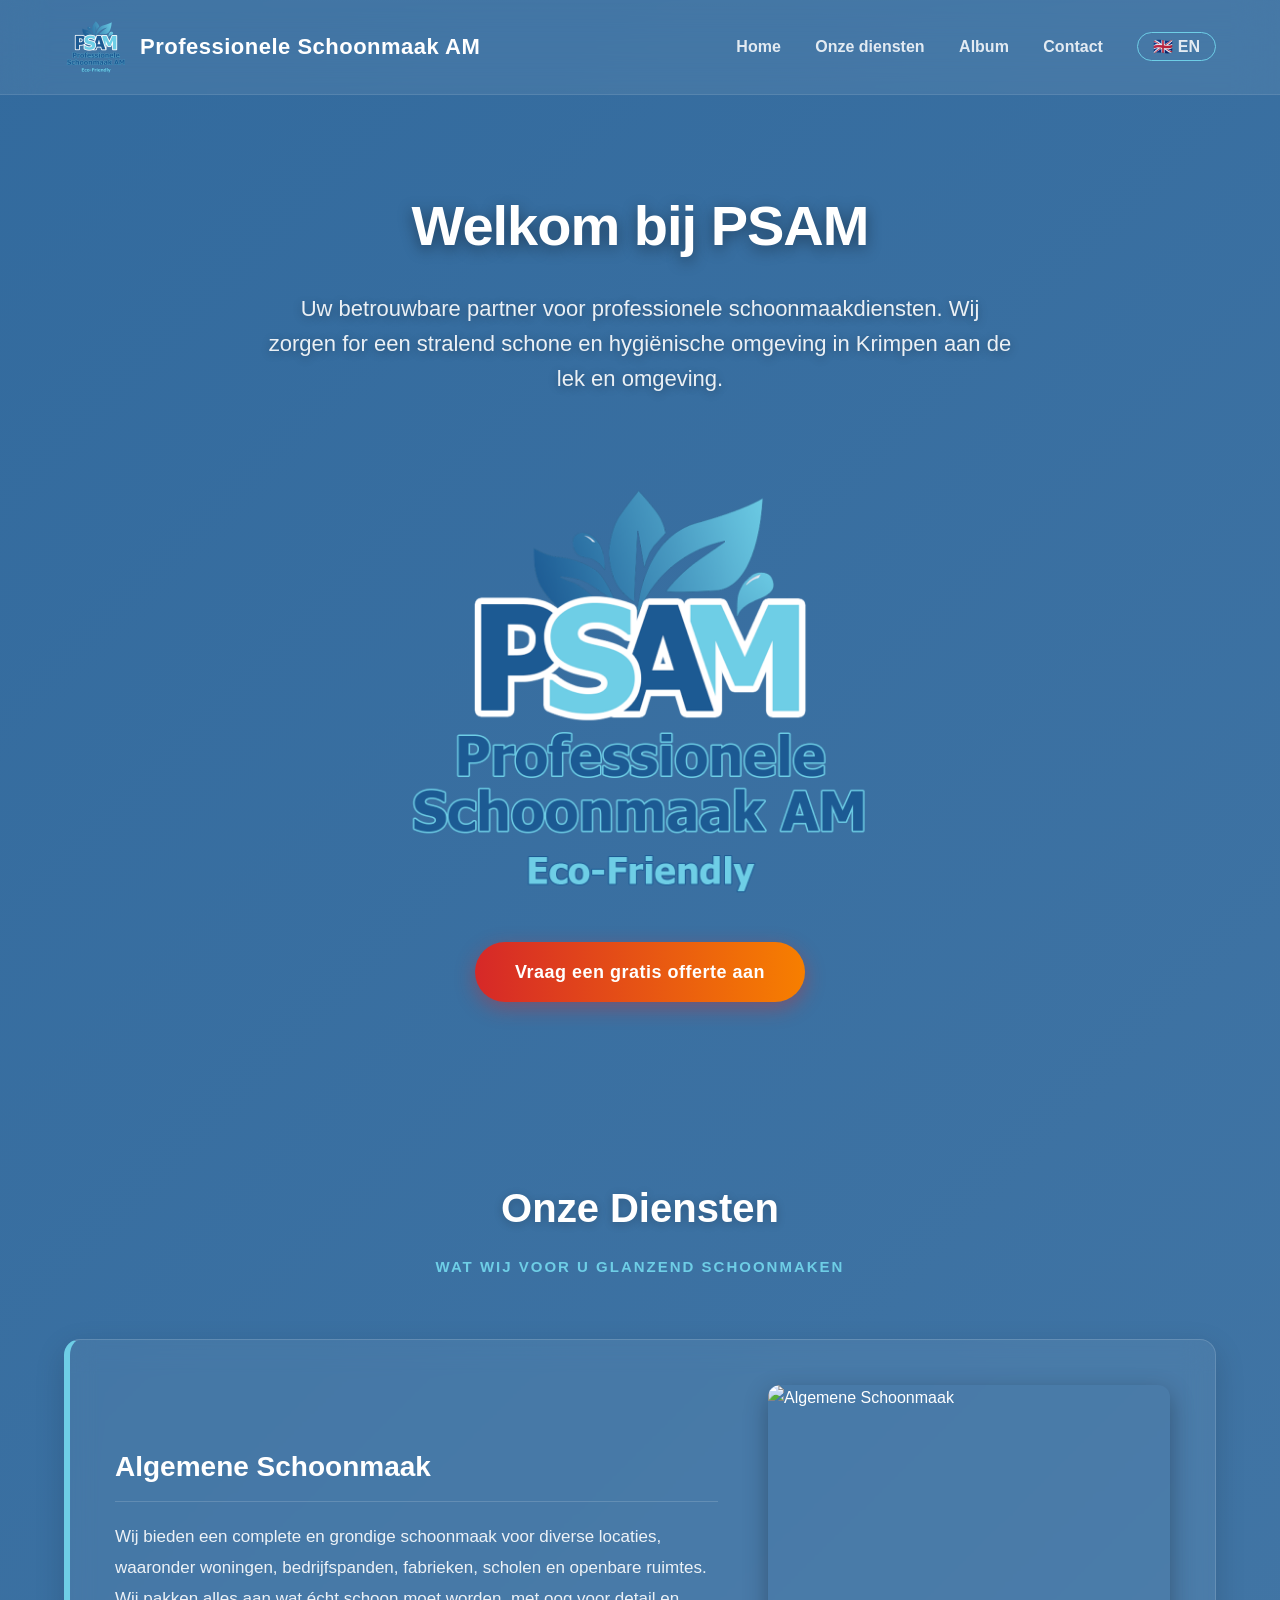
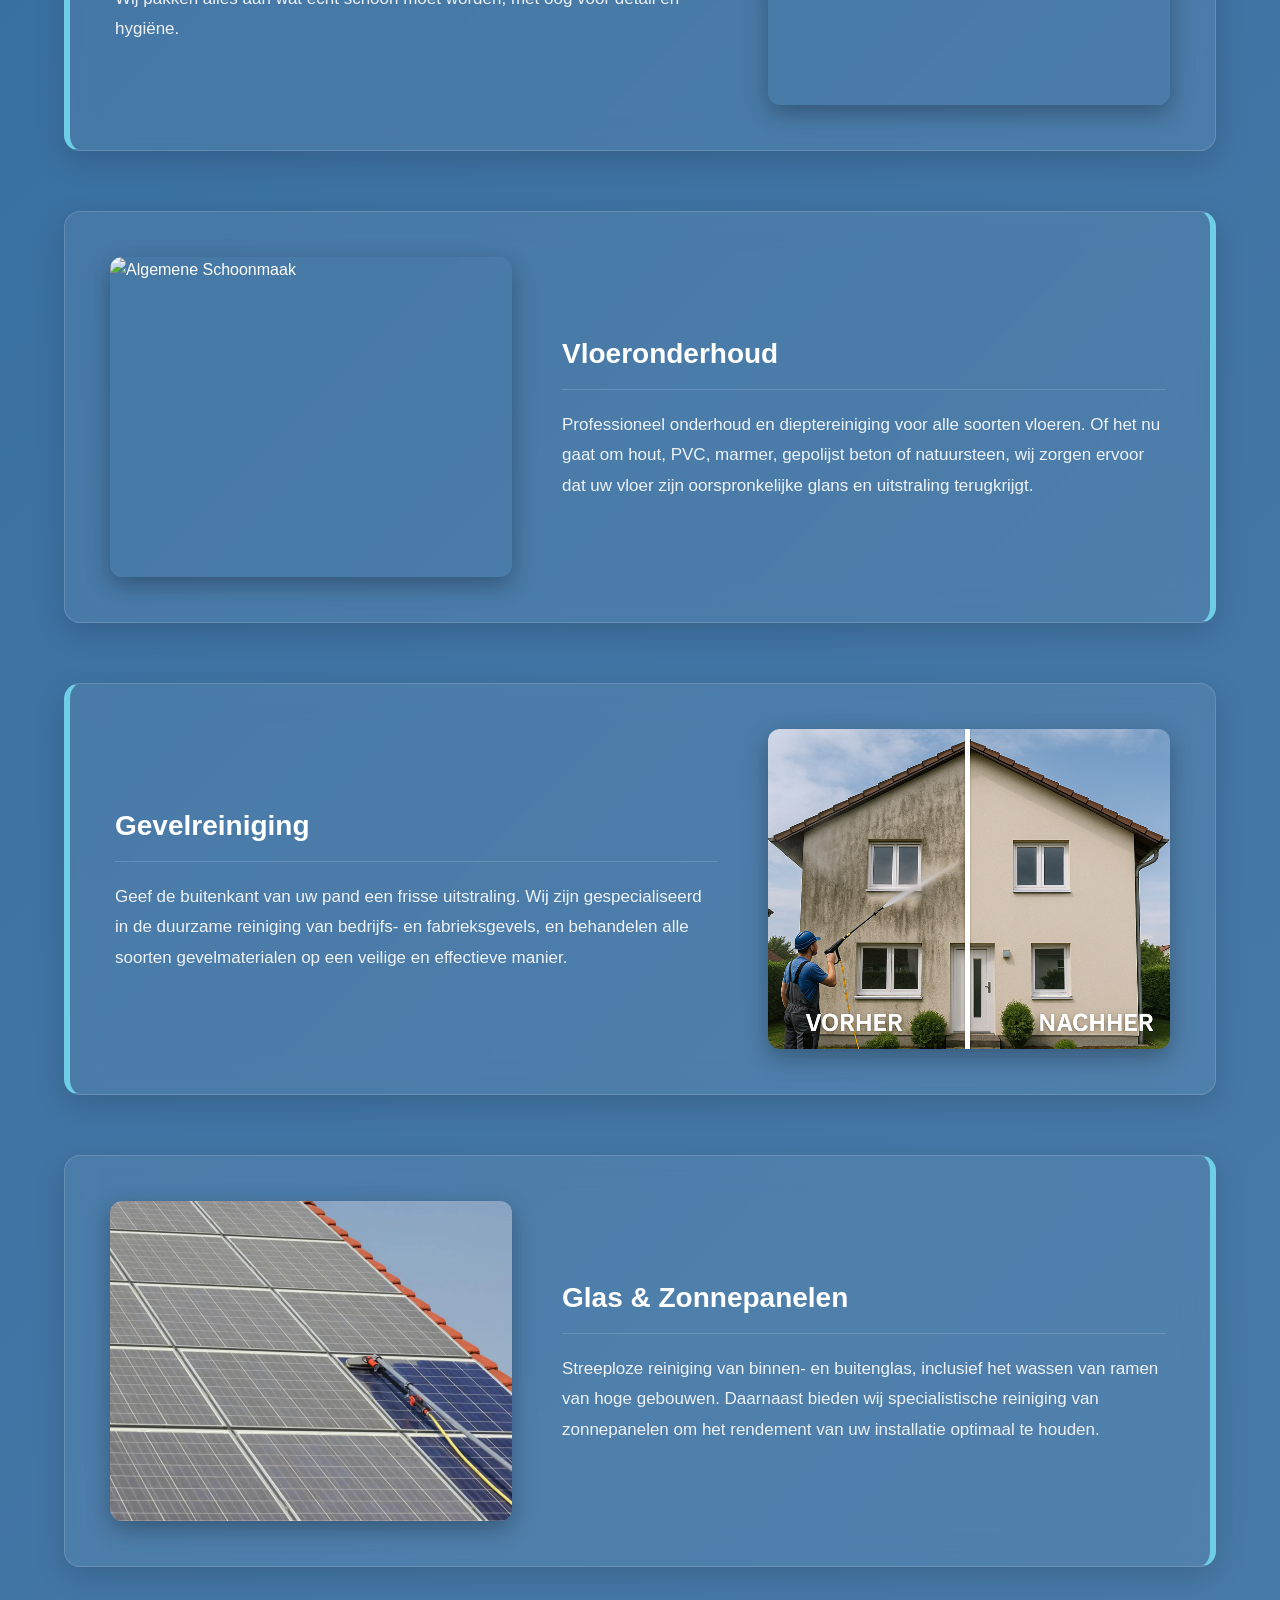
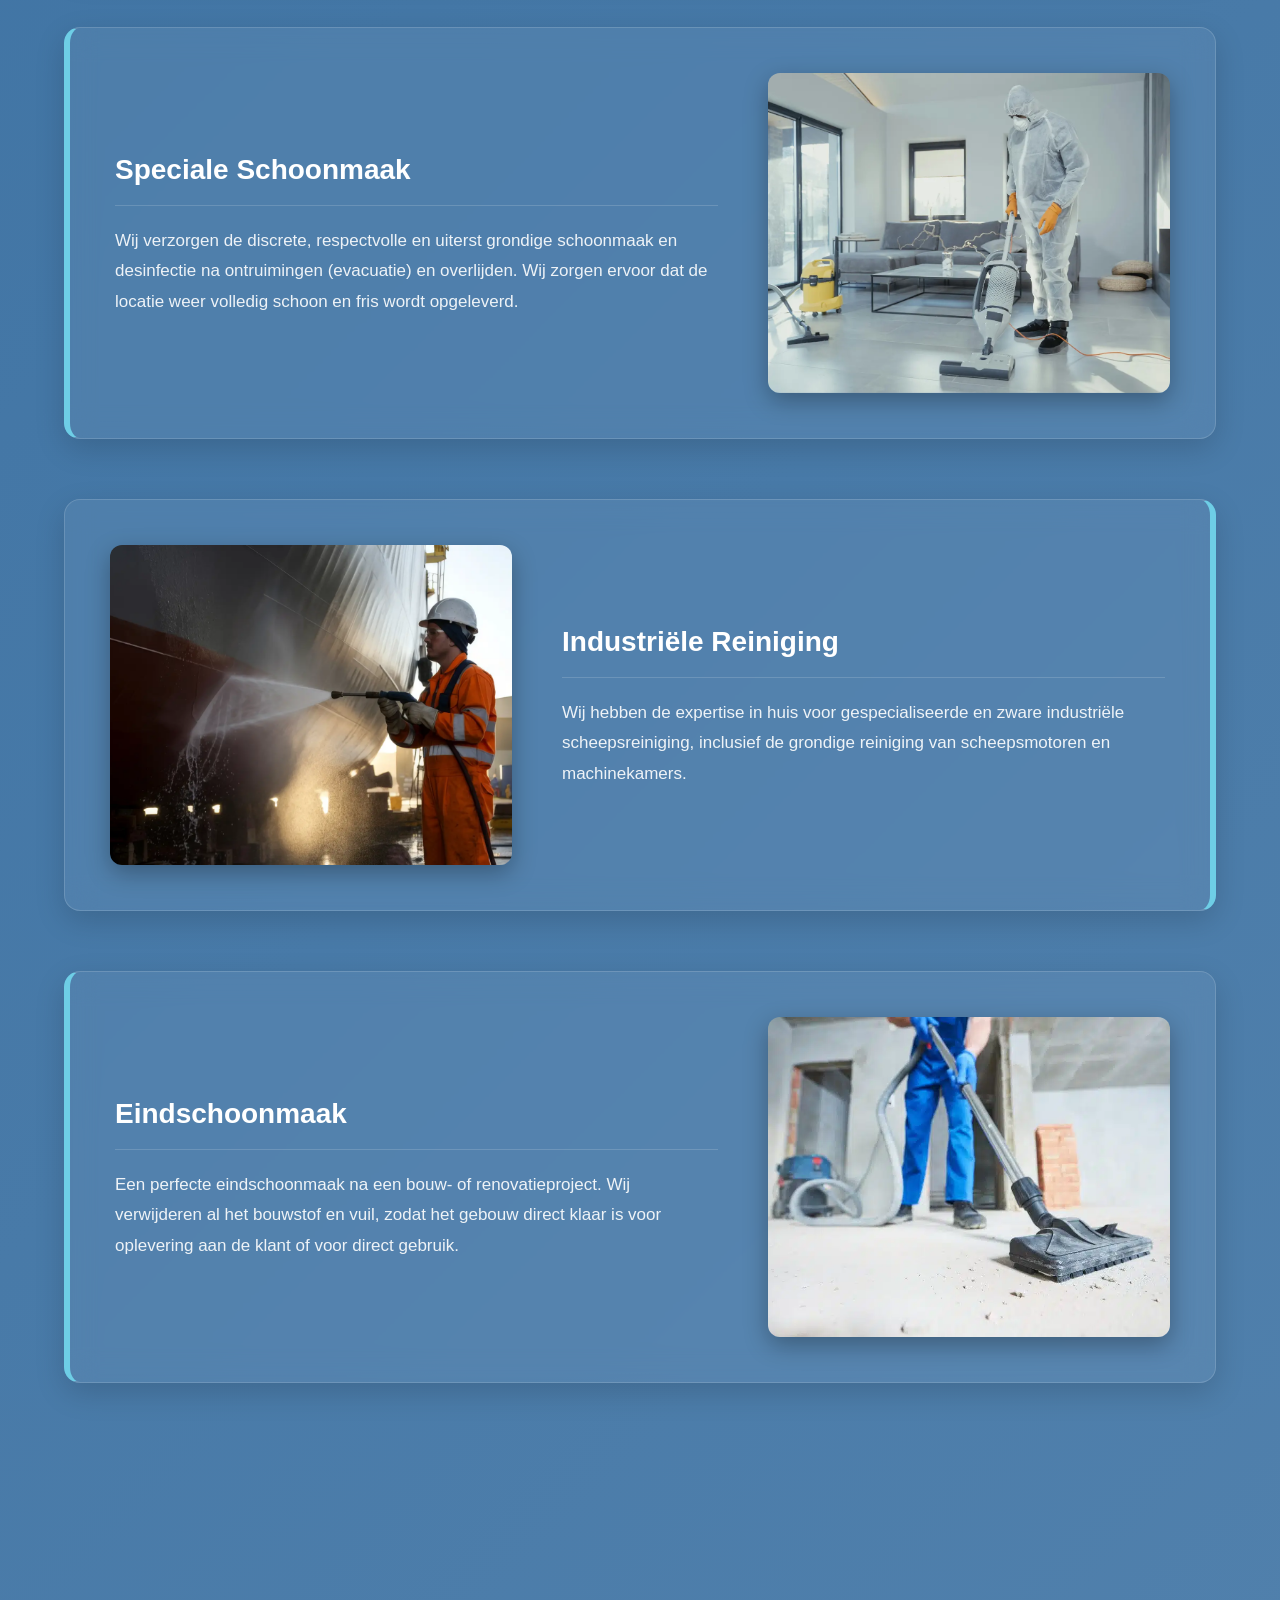
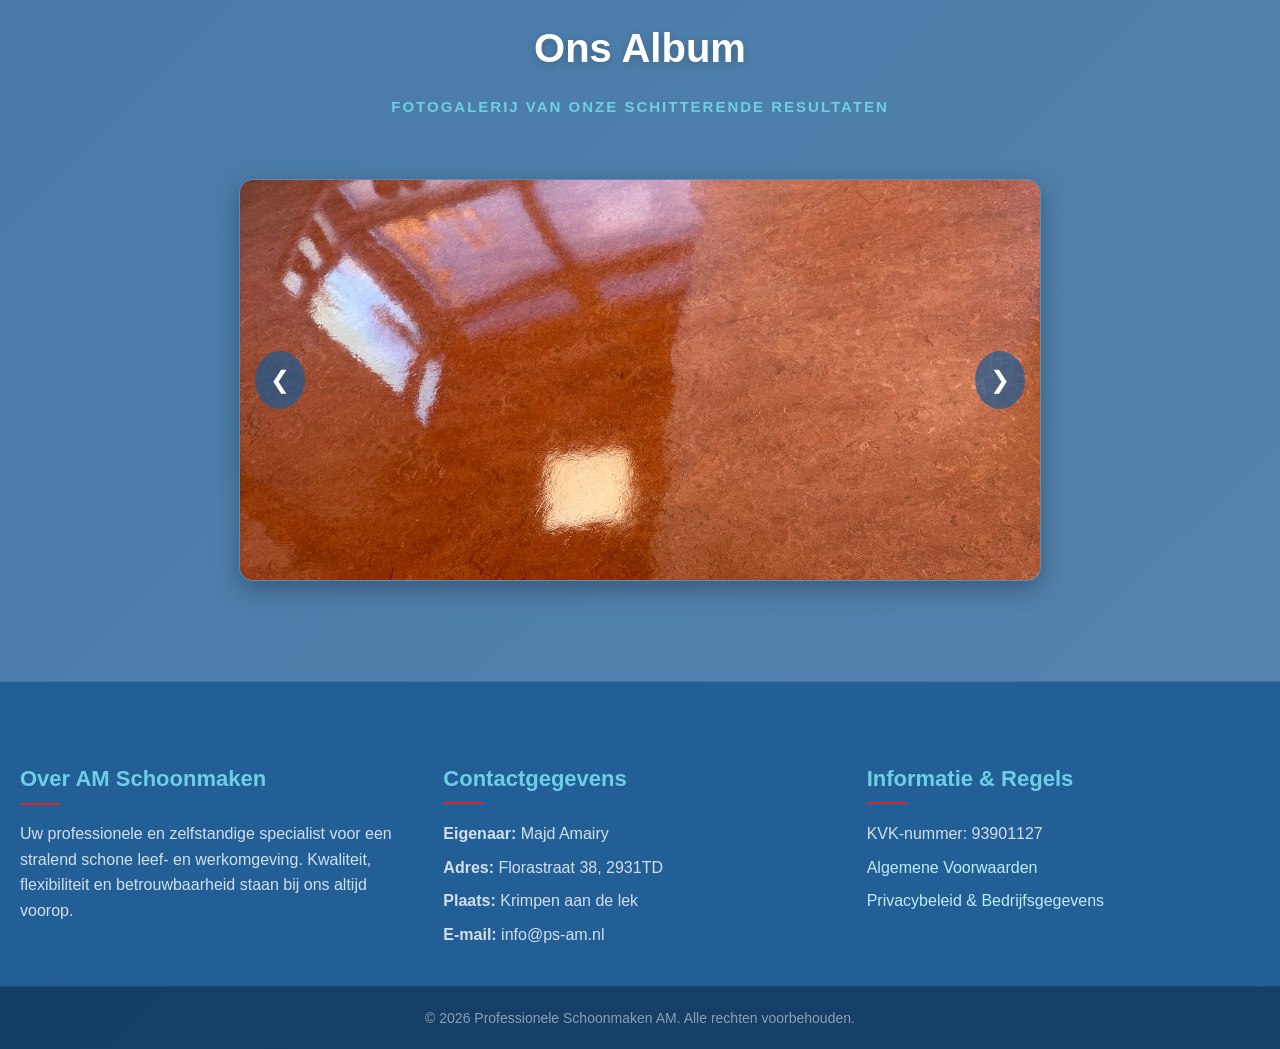
==== index.html @ 0c633bcb "Rename PSAM_index.html to index.html" ====
<!DOCTYPE html>
<html lang="nl">
<head>
    <meta charset="UTF-8">
    <meta name="viewport" content="width=device-width, initial-scale=1.0">
    <title>Professionele Schoonmak AM</title>
    
    <link rel="stylesheet" href="style.css">
</head>
<body>

    <header>
        <div class="logo">
            <img src="assets/logo/LOGO_PSAM.png" alt="PSAM Logo">
            <span>Professionele Schoonmaak AM</span>
        </div>
        <nav>
    <a href="#home">Home</a>
    <a href="#diensten">Onze diensten</a>
    <a href="#album">Album</a>
    <a href="#contact">Contact</a>
    <!-- Sprach-Button -->
    <a href="index_en.html" class="lang-btn" style="border: 1px solid var(--secondary-cyan); border-radius: 20px; padding: 5px 15px;">🇬🇧 EN</a>
</nav>
    </header>

    <section class="hero" id="home">
        <h1>Welkom bij PSAM</h1>
        <p>Uw betrouwbare partner voor professionele schoonmaakdiensten. Wij zorgen for een stralend schone en hygiënische omgeving in Krimpen aan de lek en omgeving.</p>
        <img src="assets/logo/LOGO_PSAM.png" alt="PSAM Logo Groß" class="hero-logo">
        <a href="#contact" class="cta-btn">Vraag een gratis offerte aan</a>
    </section>

    <section class="services-bg" id="diensten">
        <h2 class="section-title">Onze Diensten</h2>
        <div class="section-subtitle">Wat wij voor u glanzend schoonmaken</div>
        
        <div class="services-layout">
            
            <div class="service-block">
                <div class="service-content">
                    <h3>Algemene Schoonmaak</h3>
                    <p>Wij bieden een complete en grondige schoonmaak voor diverse locaties, waaronder woningen, bedrijfspanden, fabrieken, scholen en openbare ruimtes. Wij pakken alles aan wat écht schoon moet worden, met oog voor detail en hygiëne.</p>
                </div>
                <div class="service-image-wrapper">
                    <img src="assets/dienst1.png" alt="Algemene Schoonmaak">
                </div>
            </div>

            <div class="service-block">
                <div class="service-content">
                    <h3>Vloeronderhoud</h3>
                    <p>Professioneel onderhoud en dieptereiniging voor alle soorten vloeren. Of het nu gaat om hout, PVC, marmer, gepolijst beton of natuursteen, wij zorgen ervoor dat uw vloer zijn oorspronkelijke glans en uitstraling terugkrijgt.</p>
                </div>
                <div class="service-image-wrapper">
                    <img src="assets/dienst2.png" alt="Algemene Schoonmaak">
                </div>
            </div>

            <div class="service-block">
                <div class="service-content">
                    <h3>Gevelreiniging</h3>
                    <p>Geef de buitenkant van uw pand een frisse uitstraling. Wij zijn gespecialiseerd in de duurzame reiniging van bedrijfs- en fabrieksgevels, en behandelen alle soorten gevelmaterialen op een veilige en effectieve manier.</p>
                </div>
                <div class="service-image-wrapper">
                    <img src="assets/dienst3.png" alt="Algemene Schoonmaak">
                </div>
            </div>

            <div class="service-block">
                <div class="service-content">
                    <h3>Glas & Zonnepanelen</h3>
                    <p>Streeploze reiniging van binnen- en buitenglas, inclusief het wassen van ramen van hoge gebouwen. Daarnaast bieden wij specialistische reiniging van zonnepanelen om het rendement van uw installatie optimaal te houden.</p>
                </div>
                <div class="service-image-wrapper">
                    <img src="assets/dienst4.png" alt="Algemene Schoonmaak">
                </div>
            </div>

            <div class="service-block">
                <div class="service-content">
                    <h3>Speciale Schoonmaak</h3>
                    <p>Wij verzorgen de discrete, respectvolle en uiterst grondige schoonmaak en desinfectie na ontruimingen (evacuatie) en overlijden. Wij zorgen ervoor dat de locatie weer volledig schoon en fris wordt opgeleverd.</p>
                </div>
                <div class="service-image-wrapper">
                    <img src="assets/dienst5.png" alt="Algemene Schoonmaak">
                </div>
            </div>

            <div class="service-block">
                <div class="service-content">
                    <h3>Industriële Reiniging</h3>
                    <p>Wij hebben de expertise in huis voor gespecialiseerde en zware industriële scheepsreiniging, inclusief de grondige reiniging van scheepsmotoren en machinekamers.</p>
                </div>
                <div class="service-image-wrapper">
                    <img src="assets/dienst6.png" alt="Algemene Schoonmaak">
                </div>
            </div>

            <div class="service-block">
                <div class="service-content">
                    <h3>Eindschoonmaak</h3>
                    <p>Een perfecte eindschoonmaak na een bouw- of renovatieproject. Wij verwijderen al het bouwstof en vuil, zodat het gebouw direct klaar is voor oplevering aan de klant of voor direct gebruik.</p>
                </div>
                <div class="service-image-wrapper">
                    <img src="assets/dienst7.png" alt="Algemene Schoonmaak">
                </div>
            </div>

        </div>
    </section>

    <section id="album">
        <h2 class="section-title">Ons Album</h2>
        <div class="section-subtitle">Fotogalerij van onze schitterende resultaten</div>
        
<div class="slider-container">
    <div class="slider-track" id="sliderTrack">
        <!-- Bilder mit der Klasse 'lightbox-trigger' für das Vergrößern -->
        <div class="slide"><img src="assets/album (1).jpeg" class="lightbox-trigger"></div>
        <div class="slide"><img src="assets/album (2).jpeg" class="lightbox-trigger"></div>
        <div class="slide"><img src="assets/album (3).jpeg" class="lightbox-trigger"></div>
        <div class="slide"><img src="assets/album (4).jpeg" class="lightbox-trigger"></div>
        <div class="slide"><img src="assets/album (5).jpeg" class="lightbox-trigger"></div>
        <div class="slide"><img src="assets/album (6).jpeg" class="lightbox-trigger"></div>
        <div class="slide"><img src="assets/album (7).jpeg" class="lightbox-trigger"></div>
        <div class="slide"><img src="assets/album (8).jpeg" class="lightbox-trigger"></div>
        <div class="slide"><img src="assets/album (9).jpeg" class="lightbox-trigger"></div>
        <div class="slide"><img src="assets/album (10).jpeg" class="lightbox-trigger"></div>
    </div>
    
    <!-- Manuelle Wisch-Buttons -->
    <button class="slider-btn prev" onclick="moveSlide(-1)">&#10094;</button>
    <button class="slider-btn next" onclick="moveSlide(1)">&#10095;</button>
</div>

<!-- Lightbox Modal für den Zoom-Effekt -->
<div id="lightboxModal" class="lightbox">
    <span class="close-lightbox" onclick="closeLightbox()">&times;</span>
    <img class="lightbox-content" id="lightboxImg">
</div>
    </section>

    <footer id="contact">
        <div>
            <h4>Over AM Schoonmaken</h4>
            <p>Uw professionele en zelfstandige specialist voor een stralend schone leef- en werkomgeving. Kwaliteit, flexibiliteit en betrouwbaarheid staan bij ons altijd voorop.</p>
        </div>
        <div>
            <h4>Contactgegevens</h4>
            <p><strong>Eigenaar:</strong> Majd Amairy</p>
            <p><strong>Adres:</strong> Florastraat 38, 2931TD</p>
            <p><strong>Plaats:</strong> Krimpen aan de lek</p>
            <p><strong>E-mail:</strong> info@ps-am.nl <span style="font-size: 11px; color:#aaa;"></span></p>
        </div>
        <div>
            <h4>Informatie & Regels</h4>
            <p>KVK-nummer: 93901127</p>
            <p><a href="voorwaarden.html">Algemene Voorwaarden</a></p>
    <p><a href="privacy_impressum.html">Privacybeleid & Bedrijfsgegevens</a></p>
        </div>
    </footer>
    
    <div class="footer-bottom">
        &copy; 2026 Professionele Schoonmaken AM. Alle rechten voorbehouden.
    </div>

<script>
    // Slideshow Logik
    let currentSlide = 0;
    const track = document.getElementById('sliderTrack');
    const slides = document.querySelectorAll('.slide');
    const totalSlides = slides.length;

    function updateSlider() {
        track.style.transform = `translateX(-${currentSlide * 100}%)`;
    }

    function moveSlide(direction) {
        currentSlide = (currentSlide + direction + totalSlides) % totalSlides;
        updateSlider();
    }

    // Automatisches Scrollen alle 3 Sekunden
    let slideInterval = setInterval(() => moveSlide(1), 3000);

    // Pause bei Hover (optional, aber nutzerfreundlich)
    document.querySelector('.slider-container').addEventListener('mouseenter', () => clearInterval(slideInterval));
    document.querySelector('.slider-container').addEventListener('mouseleave', () => {
        slideInterval = setInterval(() => moveSlide(1), 3000);
    });

    // Lightbox Logik
    const lightbox = document.getElementById('lightboxModal');
    const lightboxImg = document.getElementById('lightboxImg');
    const triggers = document.querySelectorAll('.lightbox-trigger');

    triggers.forEach(img => {
        img.addEventListener('click', function() {
            lightbox.style.display = "flex";
            lightboxImg.src = this.src;
        });
    });

    function closeLightbox() {
        lightbox.style.display = "none";
    }
</script>
</body>
</html>
---- style.css ----
/* ==========================================================================
   FARBPALETTE & GLOBALE VARIABLEN
   ========================================================================== */
:root {
    --primary-blue: #1c5a93;   /* Das markante Dunkelblau aus dem Logo */
    --secondary-cyan: #6ecee6; /* Das frische Cyan/Hellblau aus dem Logo */
    --light-cyan: #bcecf7;     /* Sehr sanftes Cyan für dezente Akzente */
    --accent-red: #D62828;     /* Kontrastfarbe für wichtige Buttons/Ränder */
    --text-color: #ffffff;
}

html {
    scroll-behavior: smooth;
}

body {
    font-family: 'Segoe UI', Roboto, Helvetica, Arial, sans-serif;
    margin: 0;
    padding: 0;
    color: var(--text-color);
    line-height: 1.6;
    /* Der globale Hintergrund ist nun perfekt auf die Logofarben abgestimmt */
    background: linear-gradient(135deg, rgba(28, 90, 147, 0.9) 0%, rgba(28, 90, 147, 0.75) 100%), 
                url('dinesten (2).jpeg') center/cover no-repeat fixed;
}

/* ==========================================================================
   CUSTOM SCROLLBAR
   ========================================================================== */
::-webkit-scrollbar {
    width: 10px;
}
::-webkit-scrollbar-track {
    background: rgba(255, 255, 255, 0.05);
}
::-webkit-scrollbar-thumb {
    background: var(--secondary-cyan);
    border-radius: 5px;
}
::-webkit-scrollbar-thumb:hover {
    background: var(--light-cyan);
}

/* ==========================================================================
   HEADER & NAVIGATION (Glassmorphism Effect)
   ========================================================================== */
header {
    display: flex;
    justify-content: space-between;
    align-items: center;
    padding: 15px 5%;
    background-color: rgba(255, 255, 255, 0.07);
    backdrop-filter: blur(20px);
    -webkit-backdrop-filter: blur(20px);
    border-bottom: 1px solid rgba(255, 255, 255, 0.1);
    position: sticky;
    top: 0;
    z-index: 1000;
    transition: all 0.3s ease;
}

.logo {
    font-size: 22px;
    font-weight: 800;
    color: #ffffff;
    display: flex;
    align-items: center;
    gap: 12px;
    letter-spacing: 0.5px;
}

.logo img {
    height: 64px;
    object-fit: contain;
    transition: transform 0.3s ease;
}

.logo:hover img {
    transform: rotate(-5px) scale(1.05);
}

.hero-logo {
    display: block;
    margin: auto; /* Zentriert das Bild und gibt 30px Abstand nach oben und unten */
    max-width: 500px; /* Hier kannst du die Größe anpassen, je nachdem wie es am besten aussieht */
    height: auto;
}

nav a {
    text-decoration: none;
    color: rgba(255, 255, 255, 0.85);
    font-weight: 600;
    margin-left: 30px;
    position: relative;
    padding: 5px 0;
    transition: color 0.3s, transform 0.3s;
}

/* Unterstrich-Animation beim Drüberschweben */
nav a::after {
    content: '';
    position: absolute;
    width: 0;
    height: 2px;
    bottom: 0;
    left: 0;
    background-color: var(--secondary-cyan);
    transition: width 0.3s ease;
}

nav a:hover {
    color: var(--secondary-cyan);
}

nav a:hover::after {
    width: 100%;
}

/* ==========================================================================
   HERO / BANNER BEREICH
   ========================================================================== */
.hero {
    position: relative;
    text-align: center;
    padding: 40px 20px;
}

.hero h1 {
    font-size: 56px;
    margin-bottom: 20px;
    font-weight: 800;
    letter-spacing: -1px;
    text-shadow: 0 4px 15px rgba(0,0,0,0.4);
}

.hero p {
    font-size: 22px;
    max-width: 750px;
    margin: 0 auto 45px auto;
    font-weight: 300;
    color: rgba(255, 255, 255, 0.9);
    text-shadow: 0 2px 10px rgba(0,0,0,0.3);
}

/* Pulsierender CTA Button */
.cta-btn {
    background: linear-gradient(90deg, var(--accent-red) 0%, #F77F00 100%);
    color: white;
    padding: 16px 40px;
    text-decoration: none;
    font-size: 18px;
    font-weight: 700;
    border-radius: 50px;
    box-shadow: 0 6px 20px rgba(214, 40, 40, 0.4);
    transition: all 0.3s ease;
    display: inline-block;
    letter-spacing: 0.5px;
}

.cta-btn:hover {
    transform: translateY(-3px);
    box-shadow: 0 8px 25px rgba(214, 40, 40, 0.6);
}

/* ==========================================================================
   ALLGEMEINE SEKTIONEN & ÜBERSCHRIFTEN
   ========================================================================== */
section {
    padding: 100px 5%;
}

.section-title {
    text-align: center;
    color: #ffffff;
    font-size: 40px;
    font-weight: 800;
    margin-bottom: 15px;
    text-shadow: 0 2px 10px rgba(0,0,0,0.2);
}

.section-subtitle {
    text-align: center;
    color: var(--secondary-cyan);
    font-size: 15px;
    margin-bottom: 60px;
    text-transform: uppercase;
    letter-spacing: 2px;
    font-weight: 600;
}

/* ==========================================================================
   NEUES DIENSTLEISTUNGS-LAYOUT (Große, abwechselnde Blöcke)
   ========================================================================== */
.services-bg {
    background: transparent;
}

.services-layout {
    display: flex;
    flex-direction: column;
    gap: 60px;
    max-width: 1200px;
    margin: 0 auto;
}

.service-block {
    display: flex;
    align-items: center;
    gap: 50px;
    background: rgba(255, 255, 255, 0.06);
    backdrop-filter: blur(15px);
    -webkit-backdrop-filter: blur(15px);
    border: 1px solid rgba(255, 255, 255, 0.15);
    border-left: 6px solid var(--secondary-cyan);
    border-radius: 16px;
    padding: 45px;
    box-shadow: 0 10px 30px rgba(0, 0, 0, 0.15);
    transition: transform 0.3s ease, box-shadow 0.3s ease;
}

/* Jedes zweite Element wird automatisch horizontal umgedreht (Bild links, Text rechts) */
.service-block:nth-child(even) {
    flex-direction: row-reverse;
    border-left: 1px solid rgba(255, 255, 255, 0.15);
    border-right: 6px solid var(--secondary-cyan);
}

.service-block:hover {
    transform: translateY(-5px);
    box-shadow: 0 15px 35px rgba(110, 206, 230, 0.25);
}

.service-content {
    flex: 1.2;
}

.service-content h3 {
    font-size: 28px;
    margin-top: 0;
    margin-bottom: 20px;
    font-weight: 700;
    color: #ffffff;
    border-bottom: 1px solid rgba(255, 255, 255, 0.15);
    padding-bottom: 12px;
}

.service-content p {
    font-size: 17px;
    color: rgba(255, 255, 255, 0.9);
    margin: 0;
    font-weight: 300;
    line-height: 1.8;
}

.service-image-wrapper {
    flex: 0.8;
    border-radius: 12px;
    overflow: hidden;
    box-shadow: 0 8px 25px rgba(0,0,0,0.3);
    height: 320px; /* Einheitliche Höhe für alle Bilder */
}

.service-image-wrapper img {
    width: 100%;
    height: 100%;
    object-fit: cover;
    display: block;
    transition: transform 0.5s ease;
}

.service-block:hover .service-image-wrapper img {
    transform: scale(1.05);
}

/* ==========================================================================
   ALBUM / PORTFOLIO GRID
   ========================================================================== */
.album-grid {
    display: grid;
    grid-template-columns: repeat(auto-fit, minmax(350px, 1fr));
    gap: 25px;
    max-width: 1250px;
    margin: 0 auto;
}

.album-item {
    position: relative;
    border-radius: 14px;
    overflow: hidden;
    box-shadow: 0 8px 25px rgba(0,0,0,0.2);
    height: 280px;
    background-color: rgba(255, 255, 255, 0.05);
    border: 1px solid rgba(255, 255, 255, 0.1);
}

.album-item img {
    width: 100%;
    height: 100%;
    object-fit: cover;
    transition: transform 0.6s cubic-bezier(0.165, 0.84, 0.44, 1);
    display: block;
}

.album-overlay {
    position: absolute;
    bottom: 0;
    left: 0;
    right: 0;
    background: linear-gradient(to top, rgba(28, 90, 147, 0.95) 0%, rgba(28, 90, 147, 0.4) 75%, rgba(28, 90, 147, 0) 100%);
    padding: 30px 20px 20px 20px;
    color: white;
    transform: translateY(20px);
    opacity: 0;
    transition: all 0.4s ease;
}

.album-overlay h4 {
    margin: 0;
    font-size: 18px;
    font-weight: 600;
}

.album-item:hover img {
    transform: scale(1.08);
}

.album-item:hover .album-overlay {
    transform: translateY(0);
    opacity: 1;
}

/* ==========================================================================
   FOOTER BEREICH (An die neuen Farben angeglichen)
   ========================================================================== */
footer {
    background-color: rgba(28, 90, 147, 0.85); 
    backdrop-filter: blur(15px);
    -webkit-backdrop-filter: blur(15px);
    color: white;
    padding: 80px 5% 40px 5%;
    display: grid;
    grid-template-columns: repeat(auto-fit, minmax(280px, 1fr));
    gap: 40px;
    border-top: 1px solid rgba(255, 255, 255, 0.15);
}

footer h4 {
    color: var(--secondary-cyan);
    font-size: 22px;
    margin-bottom: 25px;
    font-weight: 700;
    position: relative;
}

footer h4::after {
    content: '';
    position: absolute;
    left: 0;
    bottom: -8px;
    width: 40px;
    height: 2px;
    background-color: var(--accent-red);
}

footer p {
    margin: 8px 0;
    color: rgba(255, 255, 255, 0.8);
    font-weight: 300;
}

footer a {
    color: #bcecf7;
    text-decoration: none;
    transition: color 0.3s;
}

footer a:hover {
    color: white;
    text-decoration: underline;
}

.footer-bottom {
    background-color: rgba(18, 60, 100, 0.95);
    color: rgba(255, 255, 255, 0.5);
    text-align: center;
    padding: 20px;
    font-size: 14px;
    border-top: 1px solid rgba(255, 255, 255, 0.05);
    font-weight: 300;
}

/* ==========================================================================
   RESPONSIVENESS & SKALIERBARKEIT (Mobil- & Tabletansichten)
   ========================================================================== */
@media (max-width: 992px) {
    .hero h1 { font-size: 46px; }
    .hero p { font-size: 18px; }
    section { padding: 80px 5%; }
    
    /* Schaltet bei Mobilgeräten das seitliche Layout untereinander, um Stauchung zu verhindern */
    .service-block, .service-block:nth-child(even) {
        flex-direction: column;
        padding: 30px;
        border-left: 1px solid rgba(255, 255, 255, 0.15);
        border-right: 1px solid rgba(255, 255, 255, 0.15);
        border-top: 6px solid var(--secondary-cyan);
        border-bottom: 1px solid rgba(255, 255, 255, 0.15);
    }
    
    .service-image-wrapper {
        width: 100%;
        height: 250px;
    }
}

@media (max-width: 768px) {
    header {
        flex-direction: column;
        gap: 15px;
        padding: 15px 20px;
        text-align: center;
    }

    nav {
        display: flex;
        flex-wrap: wrap;
        justify-content: center;
        gap: 15px;
        width: 100%;
    }

    nav a {
        margin-left: 0;
        font-size: 15px;
        padding: 5px 10px;
        background: rgba(255, 255, 255, 0.05);
        border-radius: 6px;
        border: 1px solid rgba(255, 255, 255, 0.1);
    }

    .hero {
        padding: 100px 20px;
    }

    .hero h1 {
        font-size: 34px;
        letter-spacing: -0.5px;
    }

    .hero p {
        font-size: 16px;
        margin-bottom: 30px;
    }

    .cta-btn {
        padding: 14px 30px;
        font-size: 16px;
    }

    .section-title {
        font-size: 30px;
    }

    .section-subtitle {
        font-size: 13px;
        margin-bottom: 40px;
    }

    .album-grid {
        grid-template-columns: 1fr;
        gap: 20px;
    }

    .album-item {
        height: 240px;
    }
}

    /* ==========================================================================
   SLIDESHOW / CAROUSEL
   ========================================================================== */
.slider-container {
    position: relative;
    max-width: 800px;
    margin: 0 auto;
    overflow: hidden;
    border-radius: 14px;
    box-shadow: 0 8px 25px rgba(0,0,0,0.3);
    border: 1px solid rgba(255, 255, 255, 0.1);
}

.slider-track {
    display: flex;
    transition: transform 0.6s cubic-bezier(0.25, 1, 0.5, 1);
}

.slide {
    min-width: 100%;
    height: 400px;
}

.slide img {
    width: 100%;
    height: 100%;
    object-fit: cover;
    cursor: zoom-in; /* Zeigt an, dass das Bild klickbar ist */
}

.slider-btn {
    position: absolute;
    top: 50%;
    transform: translateY(-50%);
    background: rgba(28, 90, 147, 0.7);
    color: white;
    border: none;
    padding: 15px;
    cursor: pointer;
    font-size: 24px;
    border-radius: 50%;
    transition: background 0.3s ease;
    z-index: 10;
}

.slider-btn:hover {
    background: var(--secondary-cyan);
}

.slider-btn.prev { left: 15px; }
.slider-btn.next { right: 15px; }

/* ==========================================================================
   LIGHTBOX (Bilder groß anzeigen)
   ========================================================================== */
.lightbox {
    display: none; 
    position: fixed;
    z-index: 9999;
    left: 0;
    top: 0;
    width: 100%;
    height: 100%;
    background-color: rgba(0, 0, 0, 0.9);
    justify-content: center;
    align-items: center;
    backdrop-filter: blur(10px);
}

.lightbox-content {
    max-width: 90%;
    max-height: 90vh;
    border-radius: 8px;
    box-shadow: 0 0 30px rgba(0,0,0,0.8);
    animation: zoomIn 0.3s ease;
}

.close-lightbox {
    position: absolute;
    top: 20px;
    right: 35px;
    color: white;
    font-size: 40px;
    font-weight: bold;
    cursor: pointer;
    transition: color 0.3s;
}

.close-lightbox:hover {
    color: var(--secondary-cyan);
}

@keyframes zoomIn {
    from { transform: scale(0.8); opacity: 0; }
    to { transform: scale(1); opacity: 1; }
}

    footer {
        padding: 50px 20px 30px 20px;
        gap: 30px;
    }
}
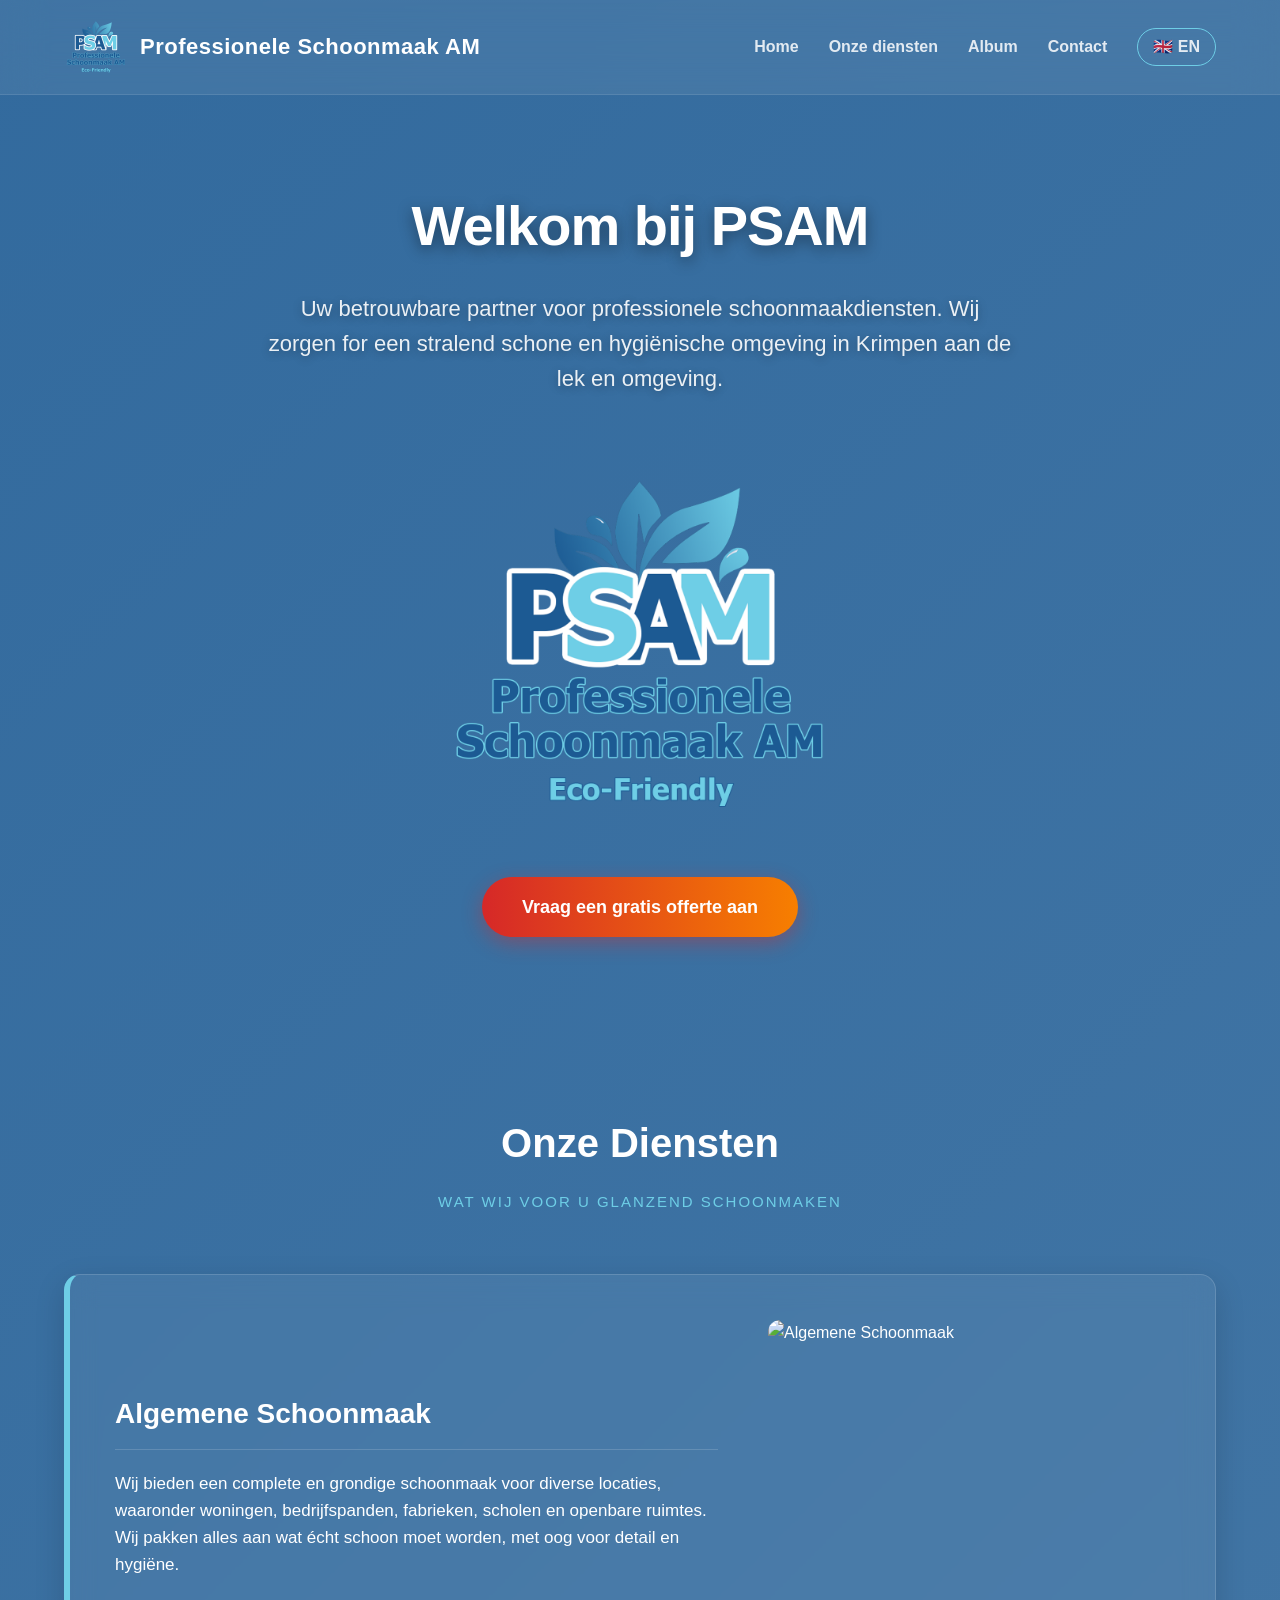
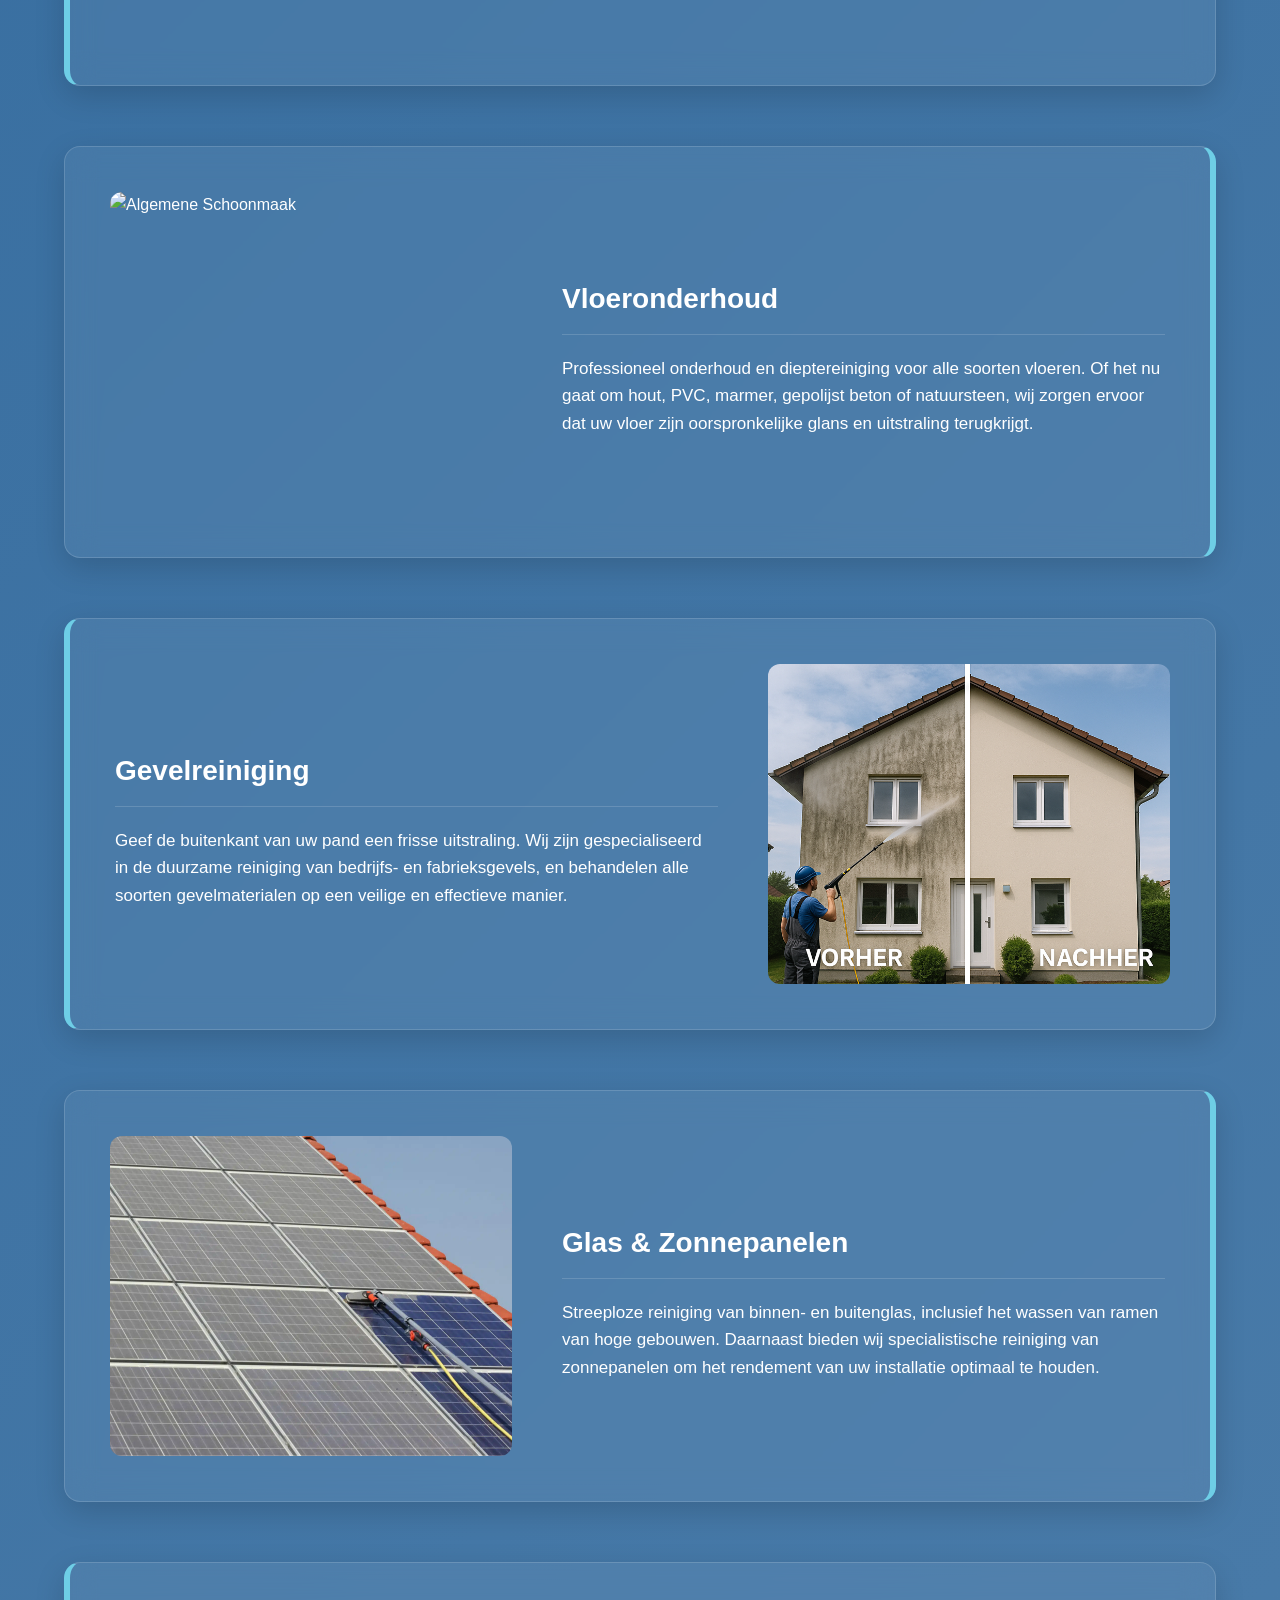
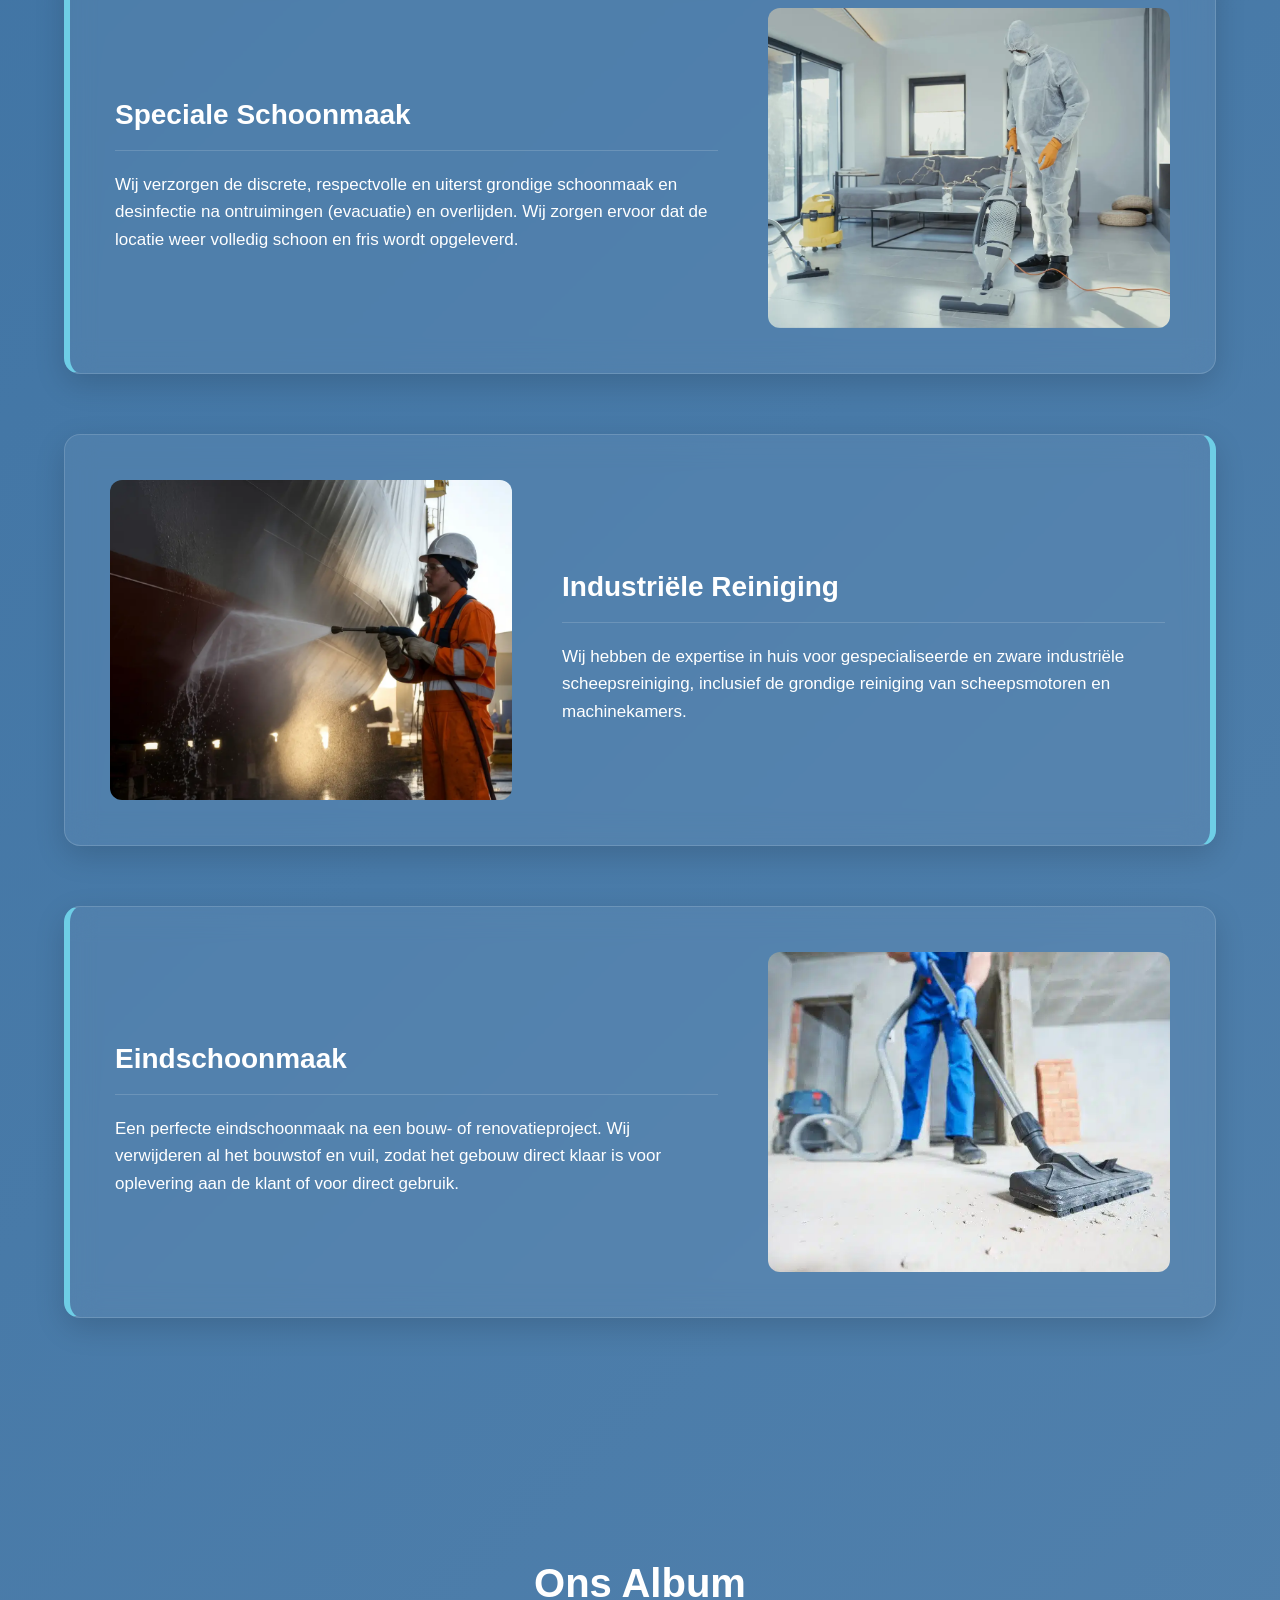
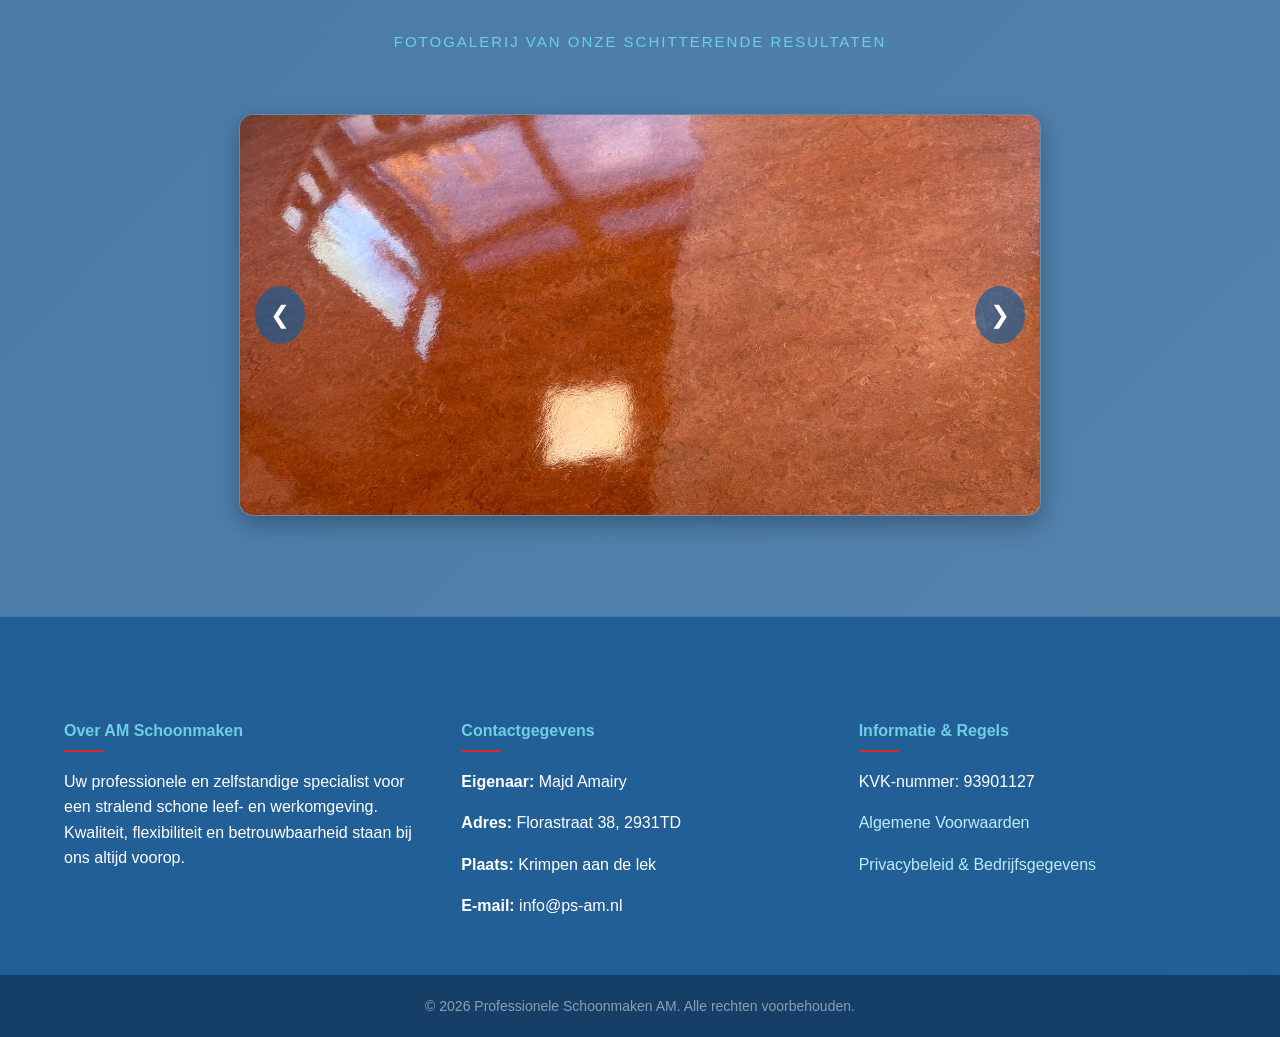
==== commit 2b732f2b: "Handyansicht Fix" ====
--- a/index.html
+++ b/index.html
@@ -5,7 +5,7 @@
     <meta name="viewport" content="width=device-width, initial-scale=1.0">
     <title>Professionele Schoonmak AM</title>
     
-    <link rel="stylesheet" href="style.css">
+    <link rel="stylesheet" href="style.css?v=2">
 </head>
 <body>
 
@@ -14,14 +14,20 @@
             <img src="assets/logo/LOGO_PSAM.png" alt="PSAM Logo">
             <span>Professionele Schoonmaak AM</span>
         </div>
-        <nav>
-    <a href="#home">Home</a>
-    <a href="#diensten">Onze diensten</a>
-    <a href="#album">Album</a>
-    <a href="#contact">Contact</a>
-    <!-- Sprach-Button -->
-    <a href="index_en.html" class="lang-btn" style="border: 1px solid var(--secondary-cyan); border-radius: 20px; padding: 5px 15px;">🇬🇧 EN</a>
-</nav>
+        
+        <div class="hamburger" id="hamburger">
+            <span></span>
+            <span></span>
+            <span></span>
+        </div>
+
+        <nav id="nav-menu">
+            <a href="#home">Home</a>
+            <a href="#diensten">Onze diensten</a>
+            <a href="#album">Album</a>
+            <a href="#contact">Contact</a>
+            <a href="index_en.html" class="lang-btn" style="border: 1px solid var(--secondary-cyan); border-radius: 20px; padding: 5px 15px;">🇬🇧 EN</a>
+        </nav>
     </header>
 
     <section class="hero" id="home">
@@ -206,5 +212,23 @@
         lightbox.style.display = "none";
     }
 </script>
+<script>
+    // Hamburger Menu Logik
+    const hamburger = document.getElementById('hamburger');
+    const navMenu = document.getElementById('nav-menu');
+
+    hamburger.addEventListener('click', () => {
+        hamburger.classList.toggle('active');
+        navMenu.classList.toggle('active');
+    });
+
+    // Menü schließen, wenn ein Link geklickt wird
+    document.querySelectorAll('#nav-menu a').forEach(link => {
+        link.addEventListener('click', () => {
+            hamburger.classList.remove('active');
+            navMenu.classList.remove('active');
+        });
+    });
+</script>
 </body>
 </html>
--- a/style.css
+++ b/style.css
@@ -2,10 +2,10 @@
    FARBPALETTE & GLOBALE VARIABLEN
    ========================================================================== */
 :root {
-    --primary-blue: #1c5a93;   /* Das markante Dunkelblau aus dem Logo */
-    --secondary-cyan: #6ecee6; /* Das frische Cyan/Hellblau aus dem Logo */
-    --light-cyan: #bcecf7;     /* Sehr sanftes Cyan für dezente Akzente */
-    --accent-red: #D62828;     /* Kontrastfarbe für wichtige Buttons/Ränder */
+    --primary-blue: #1c5a93;
+    --secondary-cyan: #6ecee6;
+    --light-cyan: #bcecf7;
+    --accent-red: #D62828;
     --text-color: #ffffff;
 }
 
@@ -19,7 +19,6 @@
     padding: 0;
     color: var(--text-color);
     line-height: 1.6;
-    /* Der globale Hintergrund ist nun perfekt auf die Logofarben abgestimmt */
     background: linear-gradient(135deg, rgba(28, 90, 147, 0.9) 0%, rgba(28, 90, 147, 0.75) 100%), 
                 url('dinesten (2).jpeg') center/cover no-repeat fixed;
 }
@@ -27,22 +26,13 @@
 /* ==========================================================================
    CUSTOM SCROLLBAR
    ========================================================================== */
-::-webkit-scrollbar {
-    width: 10px;
-}
-::-webkit-scrollbar-track {
-    background: rgba(255, 255, 255, 0.05);
-}
-::-webkit-scrollbar-thumb {
-    background: var(--secondary-cyan);
-    border-radius: 5px;
-}
-::-webkit-scrollbar-thumb:hover {
-    background: var(--light-cyan);
-}
-
-/* ==========================================================================
-   HEADER & NAVIGATION (Glassmorphism Effect)
+::-webkit-scrollbar { width: 10px; }
+::-webkit-scrollbar-track { background: rgba(255, 255, 255, 0.05); }
+::-webkit-scrollbar-thumb { background: var(--secondary-cyan); border-radius: 5px; }
+::-webkit-scrollbar-thumb:hover { background: var(--light-cyan); }
+
+/* ==========================================================================
+   HEADER & NAVIGATION (Desktop)
    ========================================================================== */
 header {
     display: flex;
@@ -50,8 +40,8 @@
     align-items: center;
     padding: 15px 5%;
     background-color: rgba(255, 255, 255, 0.07);
+    -webkit-backdrop-filter: blur(20px);
     backdrop-filter: blur(20px);
-    -webkit-backdrop-filter: blur(20px);
     border-bottom: 1px solid rgba(255, 255, 255, 0.1);
     position: sticky;
     top: 0;
@@ -79,11 +69,9 @@
     transform: rotate(-5px) scale(1.05);
 }
 
-.hero-logo {
-    display: block;
-    margin: auto; /* Zentriert das Bild und gibt 30px Abstand nach oben und unten */
-    max-width: 500px; /* Hier kannst du die Größe anpassen, je nachdem wie es am besten aussieht */
-    height: auto;
+nav {
+    display: flex;
+    align-items: center;
 }
 
 nav a {
@@ -96,7 +84,6 @@
     transition: color 0.3s, transform 0.3s;
 }
 
-/* Unterstrich-Animation beim Drüberschweben */
 nav a::after {
     content: '';
     position: absolute;
@@ -108,12 +95,25 @@
     transition: width 0.3s ease;
 }
 
-nav a:hover {
-    color: var(--secondary-cyan);
-}
-
-nav a:hover::after {
-    width: 100%;
+nav a:hover { color: var(--secondary-cyan); }
+nav a:hover::after { width: 100%; }
+
+/* Hamburger Menü Icon (Auf Desktop versteckt) */
+.hamburger {
+    display: none;
+    cursor: pointer;
+    flex-direction: column;
+    gap: 6px;
+    z-index: 1001;
+}
+
+.hamburger span {
+    display: block;
+    width: 30px;
+    height: 3px;
+    background-color: white;
+    border-radius: 3px;
+    transition: all 0.3s ease-in-out;
 }
 
 /* ==========================================================================
@@ -142,7 +142,16 @@
     text-shadow: 0 2px 10px rgba(0,0,0,0.3);
 }
 
-/* Pulsierender CTA Button */
+/* Dynamisches Hero Logo */
+.hero-logo {
+    display: block;
+    margin: 0 auto 30px auto;
+    width: 100%;
+    max-width: 85vw; 
+    max-height: 45vh; 
+    object-fit: contain;
+}
+
 .cta-btn {
     background: linear-gradient(90deg, var(--accent-red) 0%, #F77F00 100%);
     color: white;
@@ -154,7 +163,6 @@
     box-shadow: 0 6px 20px rgba(214, 40, 40, 0.4);
     transition: all 0.3s ease;
     display: inline-block;
-    letter-spacing: 0.5px;
 }
 
 .cta-btn:hover {
@@ -163,19 +171,15 @@
 }
 
 /* ==========================================================================
-   ALLGEMEINE SEKTIONEN & ÜBERSCHRIFTEN
-   ========================================================================== */
-section {
-    padding: 100px 5%;
-}
+   ALLGEMEINE SEKTIONEN & DIENSTLEISTUNGEN
+   ========================================================================== */
+section { padding: 100px 5%; }
 
 .section-title {
     text-align: center;
-    color: #ffffff;
     font-size: 40px;
     font-weight: 800;
     margin-bottom: 15px;
-    text-shadow: 0 2px 10px rgba(0,0,0,0.2);
 }
 
 .section-subtitle {
@@ -185,14 +189,6 @@
     margin-bottom: 60px;
     text-transform: uppercase;
     letter-spacing: 2px;
-    font-weight: 600;
-}
-
-/* ==========================================================================
-   NEUES DIENSTLEISTUNGS-LAYOUT (Große, abwechselnde Blöcke)
-   ========================================================================== */
-.services-bg {
-    background: transparent;
 }
 
 .services-layout {
@@ -208,8 +204,8 @@
     align-items: center;
     gap: 50px;
     background: rgba(255, 255, 255, 0.06);
+    -webkit-backdrop-filter: blur(15px);
     backdrop-filter: blur(15px);
-    -webkit-backdrop-filter: blur(15px);
     border: 1px solid rgba(255, 255, 255, 0.15);
     border-left: 6px solid var(--secondary-cyan);
     border-radius: 16px;
@@ -218,7 +214,6 @@
     transition: transform 0.3s ease, box-shadow 0.3s ease;
 }
 
-/* Jedes zweite Element wird automatisch horizontal umgedreht (Bild links, Text rechts) */
 .service-block:nth-child(even) {
     flex-direction: row-reverse;
     border-left: 1px solid rgba(255, 255, 255, 0.15);
@@ -230,254 +225,21 @@
     box-shadow: 0 15px 35px rgba(110, 206, 230, 0.25);
 }
 
-.service-content {
-    flex: 1.2;
-}
-
-.service-content h3 {
-    font-size: 28px;
-    margin-top: 0;
-    margin-bottom: 20px;
-    font-weight: 700;
-    color: #ffffff;
-    border-bottom: 1px solid rgba(255, 255, 255, 0.15);
-    padding-bottom: 12px;
-}
-
-.service-content p {
-    font-size: 17px;
-    color: rgba(255, 255, 255, 0.9);
-    margin: 0;
-    font-weight: 300;
-    line-height: 1.8;
-}
+.service-content { flex: 1.2; }
+.service-content h3 { font-size: 28px; margin-bottom: 20px; border-bottom: 1px solid rgba(255, 255, 255, 0.15); padding-bottom: 12px; }
+.service-content p { font-size: 17px; font-weight: 300; }
 
 .service-image-wrapper {
     flex: 0.8;
     border-radius: 12px;
     overflow: hidden;
-    box-shadow: 0 8px 25px rgba(0,0,0,0.3);
-    height: 320px; /* Einheitliche Höhe für alle Bilder */
-}
-
-.service-image-wrapper img {
-    width: 100%;
-    height: 100%;
-    object-fit: cover;
-    display: block;
-    transition: transform 0.5s ease;
-}
-
-.service-block:hover .service-image-wrapper img {
-    transform: scale(1.05);
-}
-
-/* ==========================================================================
-   ALBUM / PORTFOLIO GRID
-   ========================================================================== */
-.album-grid {
-    display: grid;
-    grid-template-columns: repeat(auto-fit, minmax(350px, 1fr));
-    gap: 25px;
-    max-width: 1250px;
-    margin: 0 auto;
-}
-
-.album-item {
-    position: relative;
-    border-radius: 14px;
-    overflow: hidden;
-    box-shadow: 0 8px 25px rgba(0,0,0,0.2);
-    height: 280px;
-    background-color: rgba(255, 255, 255, 0.05);
-    border: 1px solid rgba(255, 255, 255, 0.1);
-}
-
-.album-item img {
-    width: 100%;
-    height: 100%;
-    object-fit: cover;
-    transition: transform 0.6s cubic-bezier(0.165, 0.84, 0.44, 1);
-    display: block;
-}
-
-.album-overlay {
-    position: absolute;
-    bottom: 0;
-    left: 0;
-    right: 0;
-    background: linear-gradient(to top, rgba(28, 90, 147, 0.95) 0%, rgba(28, 90, 147, 0.4) 75%, rgba(28, 90, 147, 0) 100%);
-    padding: 30px 20px 20px 20px;
-    color: white;
-    transform: translateY(20px);
-    opacity: 0;
-    transition: all 0.4s ease;
-}
-
-.album-overlay h4 {
-    margin: 0;
-    font-size: 18px;
-    font-weight: 600;
-}
-
-.album-item:hover img {
-    transform: scale(1.08);
-}
-
-.album-item:hover .album-overlay {
-    transform: translateY(0);
-    opacity: 1;
-}
-
-/* ==========================================================================
-   FOOTER BEREICH (An die neuen Farben angeglichen)
-   ========================================================================== */
-footer {
-    background-color: rgba(28, 90, 147, 0.85); 
-    backdrop-filter: blur(15px);
-    -webkit-backdrop-filter: blur(15px);
-    color: white;
-    padding: 80px 5% 40px 5%;
-    display: grid;
-    grid-template-columns: repeat(auto-fit, minmax(280px, 1fr));
-    gap: 40px;
-    border-top: 1px solid rgba(255, 255, 255, 0.15);
-}
-
-footer h4 {
-    color: var(--secondary-cyan);
-    font-size: 22px;
-    margin-bottom: 25px;
-    font-weight: 700;
-    position: relative;
-}
-
-footer h4::after {
-    content: '';
-    position: absolute;
-    left: 0;
-    bottom: -8px;
-    width: 40px;
-    height: 2px;
-    background-color: var(--accent-red);
-}
-
-footer p {
-    margin: 8px 0;
-    color: rgba(255, 255, 255, 0.8);
-    font-weight: 300;
-}
-
-footer a {
-    color: #bcecf7;
-    text-decoration: none;
-    transition: color 0.3s;
-}
-
-footer a:hover {
-    color: white;
-    text-decoration: underline;
-}
-
-.footer-bottom {
-    background-color: rgba(18, 60, 100, 0.95);
-    color: rgba(255, 255, 255, 0.5);
-    text-align: center;
-    padding: 20px;
-    font-size: 14px;
-    border-top: 1px solid rgba(255, 255, 255, 0.05);
-    font-weight: 300;
-}
-
-/* ==========================================================================
-   RESPONSIVENESS & SKALIERBARKEIT (Mobil- & Tabletansichten)
-   ========================================================================== */
-@media (max-width: 992px) {
-    .hero h1 { font-size: 46px; }
-    .hero p { font-size: 18px; }
-    section { padding: 80px 5%; }
-    
-    /* Schaltet bei Mobilgeräten das seitliche Layout untereinander, um Stauchung zu verhindern */
-    .service-block, .service-block:nth-child(even) {
-        flex-direction: column;
-        padding: 30px;
-        border-left: 1px solid rgba(255, 255, 255, 0.15);
-        border-right: 1px solid rgba(255, 255, 255, 0.15);
-        border-top: 6px solid var(--secondary-cyan);
-        border-bottom: 1px solid rgba(255, 255, 255, 0.15);
-    }
-    
-    .service-image-wrapper {
-        width: 100%;
-        height: 250px;
-    }
-}
-
-@media (max-width: 768px) {
-    header {
-        flex-direction: column;
-        gap: 15px;
-        padding: 15px 20px;
-        text-align: center;
-    }
-
-    nav {
-        display: flex;
-        flex-wrap: wrap;
-        justify-content: center;
-        gap: 15px;
-        width: 100%;
-    }
-
-    nav a {
-        margin-left: 0;
-        font-size: 15px;
-        padding: 5px 10px;
-        background: rgba(255, 255, 255, 0.05);
-        border-radius: 6px;
-        border: 1px solid rgba(255, 255, 255, 0.1);
-    }
-
-    .hero {
-        padding: 100px 20px;
-    }
-
-    .hero h1 {
-        font-size: 34px;
-        letter-spacing: -0.5px;
-    }
-
-    .hero p {
-        font-size: 16px;
-        margin-bottom: 30px;
-    }
-
-    .cta-btn {
-        padding: 14px 30px;
-        font-size: 16px;
-    }
-
-    .section-title {
-        font-size: 30px;
-    }
-
-    .section-subtitle {
-        font-size: 13px;
-        margin-bottom: 40px;
-    }
-
-    .album-grid {
-        grid-template-columns: 1fr;
-        gap: 20px;
-    }
-
-    .album-item {
-        height: 240px;
-    }
-}
-
-    /* ==========================================================================
-   SLIDESHOW / CAROUSEL
+    height: 320px;
+}
+.service-image-wrapper img { width: 100%; height: 100%; object-fit: cover; transition: transform 0.5s ease; }
+.service-block:hover .service-image-wrapper img { transform: scale(1.05); }
+
+/* ==========================================================================
+   ALBUM / SLIDER / LIGHTBOX
    ========================================================================== */
 .slider-container {
     position: relative;
@@ -489,22 +251,9 @@
     border: 1px solid rgba(255, 255, 255, 0.1);
 }
 
-.slider-track {
-    display: flex;
-    transition: transform 0.6s cubic-bezier(0.25, 1, 0.5, 1);
-}
-
-.slide {
-    min-width: 100%;
-    height: 400px;
-}
-
-.slide img {
-    width: 100%;
-    height: 100%;
-    object-fit: cover;
-    cursor: zoom-in; /* Zeigt an, dass das Bild klickbar ist */
-}
+.slider-track { display: flex; transition: transform 0.6s cubic-bezier(0.25, 1, 0.5, 1); }
+.slide { min-width: 100%; height: 400px; }
+.slide img { width: 100%; height: 100%; object-fit: cover; cursor: zoom-in; }
 
 .slider-btn {
     position: absolute;
@@ -517,64 +266,113 @@
     cursor: pointer;
     font-size: 24px;
     border-radius: 50%;
-    transition: background 0.3s ease;
     z-index: 10;
 }
-
-.slider-btn:hover {
-    background: var(--secondary-cyan);
-}
-
+.slider-btn:hover { background: var(--secondary-cyan); }
 .slider-btn.prev { left: 15px; }
 .slider-btn.next { right: 15px; }
 
-/* ==========================================================================
-   LIGHTBOX (Bilder groß anzeigen)
-   ========================================================================== */
 .lightbox {
     display: none; 
     position: fixed;
     z-index: 9999;
-    left: 0;
-    top: 0;
-    width: 100%;
-    height: 100%;
+    left: 0; top: 0; width: 100%; height: 100%;
     background-color: rgba(0, 0, 0, 0.9);
-    justify-content: center;
-    align-items: center;
+    justify-content: center; align-items: center;
+    -webkit-backdrop-filter: blur(10px);
     backdrop-filter: blur(10px);
 }
-
-.lightbox-content {
-    max-width: 90%;
-    max-height: 90vh;
-    border-radius: 8px;
-    box-shadow: 0 0 30px rgba(0,0,0,0.8);
-    animation: zoomIn 0.3s ease;
-}
-
-.close-lightbox {
-    position: absolute;
-    top: 20px;
-    right: 35px;
-    color: white;
-    font-size: 40px;
-    font-weight: bold;
-    cursor: pointer;
-    transition: color 0.3s;
-}
-
-.close-lightbox:hover {
-    color: var(--secondary-cyan);
-}
-
-@keyframes zoomIn {
-    from { transform: scale(0.8); opacity: 0; }
-    to { transform: scale(1); opacity: 1; }
-}
-
-    footer {
-        padding: 50px 20px 30px 20px;
-        gap: 30px;
+.lightbox-content { max-width: 90%; max-height: 90vh; border-radius: 8px; animation: zoomIn 0.3s ease; }
+.close-lightbox { position: absolute; top: 20px; right: 35px; color: white; font-size: 40px; cursor: pointer; }
+@keyframes zoomIn { from { transform: scale(0.8); opacity: 0; } to { transform: scale(1); opacity: 1; } }
+
+/* ==========================================================================
+   FOOTER
+   ========================================================================== */
+footer {
+    background-color: rgba(28, 90, 147, 0.85); 
+    -webkit-backdrop-filter: blur(15px);
+    backdrop-filter: blur(15px);
+    padding: 80px 5% 40px 5%;
+    display: grid;
+    grid-template-columns: repeat(auto-fit, minmax(280px, 1fr));
+    gap: 40px;
+    border-top: 1px solid rgba(255, 255, 255, 0.15);
+}
+footer h4 { color: var(--secondary-cyan); margin-bottom: 25px; position: relative; }
+footer h4::after { content: ''; position: absolute; left: 0; bottom: -8px; width: 40px; height: 2px; background-color: var(--accent-red); }
+footer a { color: #bcecf7; text-decoration: none; }
+footer a:hover { color: white; text-decoration: underline; }
+.footer-bottom { background-color: rgba(18, 60, 100, 0.95); text-align: center; padding: 20px; font-size: 14px; color: rgba(255, 255, 255, 0.5); }
+
+
+/* ==========================================================================
+   RESPONSIVE DESIGN (Tablets & Mobile)
+   ========================================================================== */
+@media (max-width: 992px) {
+    .hero h1 { font-size: 46px; }
+    .hero p { font-size: 18px; }
+    
+    /* Layout für Dienstleistungen untereinander statt nebeneinander */
+    .service-block, .service-block:nth-child(even) {
+        flex-direction: column;
+        padding: 30px;
+        border-left: 1px solid rgba(255, 255, 255, 0.15);
+        border-right: 1px solid rgba(255, 255, 255, 0.15);
+        border-top: 6px solid var(--secondary-cyan);
     }
+    .service-image-wrapper { width: 100%; height: 250px; }
+}
+
+@media screen and (max-width: 768px) {
+    /* Header & Navigation (Hamburger Menü) */
+    header {
+        padding: 15px 20px;
+    }
+
+    .logo {
+        margin: 0 auto; 
+        padding-left: 30px; 
+    }
+
+    .logo img { height: 50px; }
+    .logo span { display: none; } /* Text verstecken */
+
+    .hamburger { display: flex; }
+
+    /* Slide-in Menü */
+    nav {
+        position: fixed;
+        top: 0;
+        right: -100%; 
+        width: 75%; 
+        height: 100vh;
+        background-color: rgba(28, 90, 147, 0.98); 
+        -webkit-backdrop-filter: blur(15px);
+        backdrop-filter: blur(15px);
+        flex-direction: column;
+        justify-content: center;
+        transition: right 0.4s ease;
+        box-shadow: -5px 0 20px rgba(0,0,0,0.5);
+    }
+
+    nav.active { right: 0; }
+    
+    nav a { margin: 20px 0; font-size: 22px; padding: 10px 20px; }
+    nav a::after { display: none; } /* Unterstrich-Animation im Mobile-Menü ausblenden */
+
+    /* Hamburger Animation zum "X" */
+    .hamburger.active span:nth-child(1) { transform: translateY(9px) rotate(45deg); }
+    .hamburger.active span:nth-child(2) { opacity: 0; }
+    .hamburger.active span:nth-child(3) { transform: translateY(-9px) rotate(-45deg); }
+
+    /* Anpassungen für kleinere Bildschirme */
+    .hero { padding: 60px 20px; }
+    .hero h1 { font-size: 34px; }
+    .hero p { font-size: 16px; margin-bottom: 30px; }
+    .cta-btn { padding: 14px 30px; font-size: 16px; }
+    .section-title { font-size: 30px; }
+    
+    .slide { height: 250px; }
+    footer { padding: 50px 20px 30px 20px; gap: 30px; }
 }
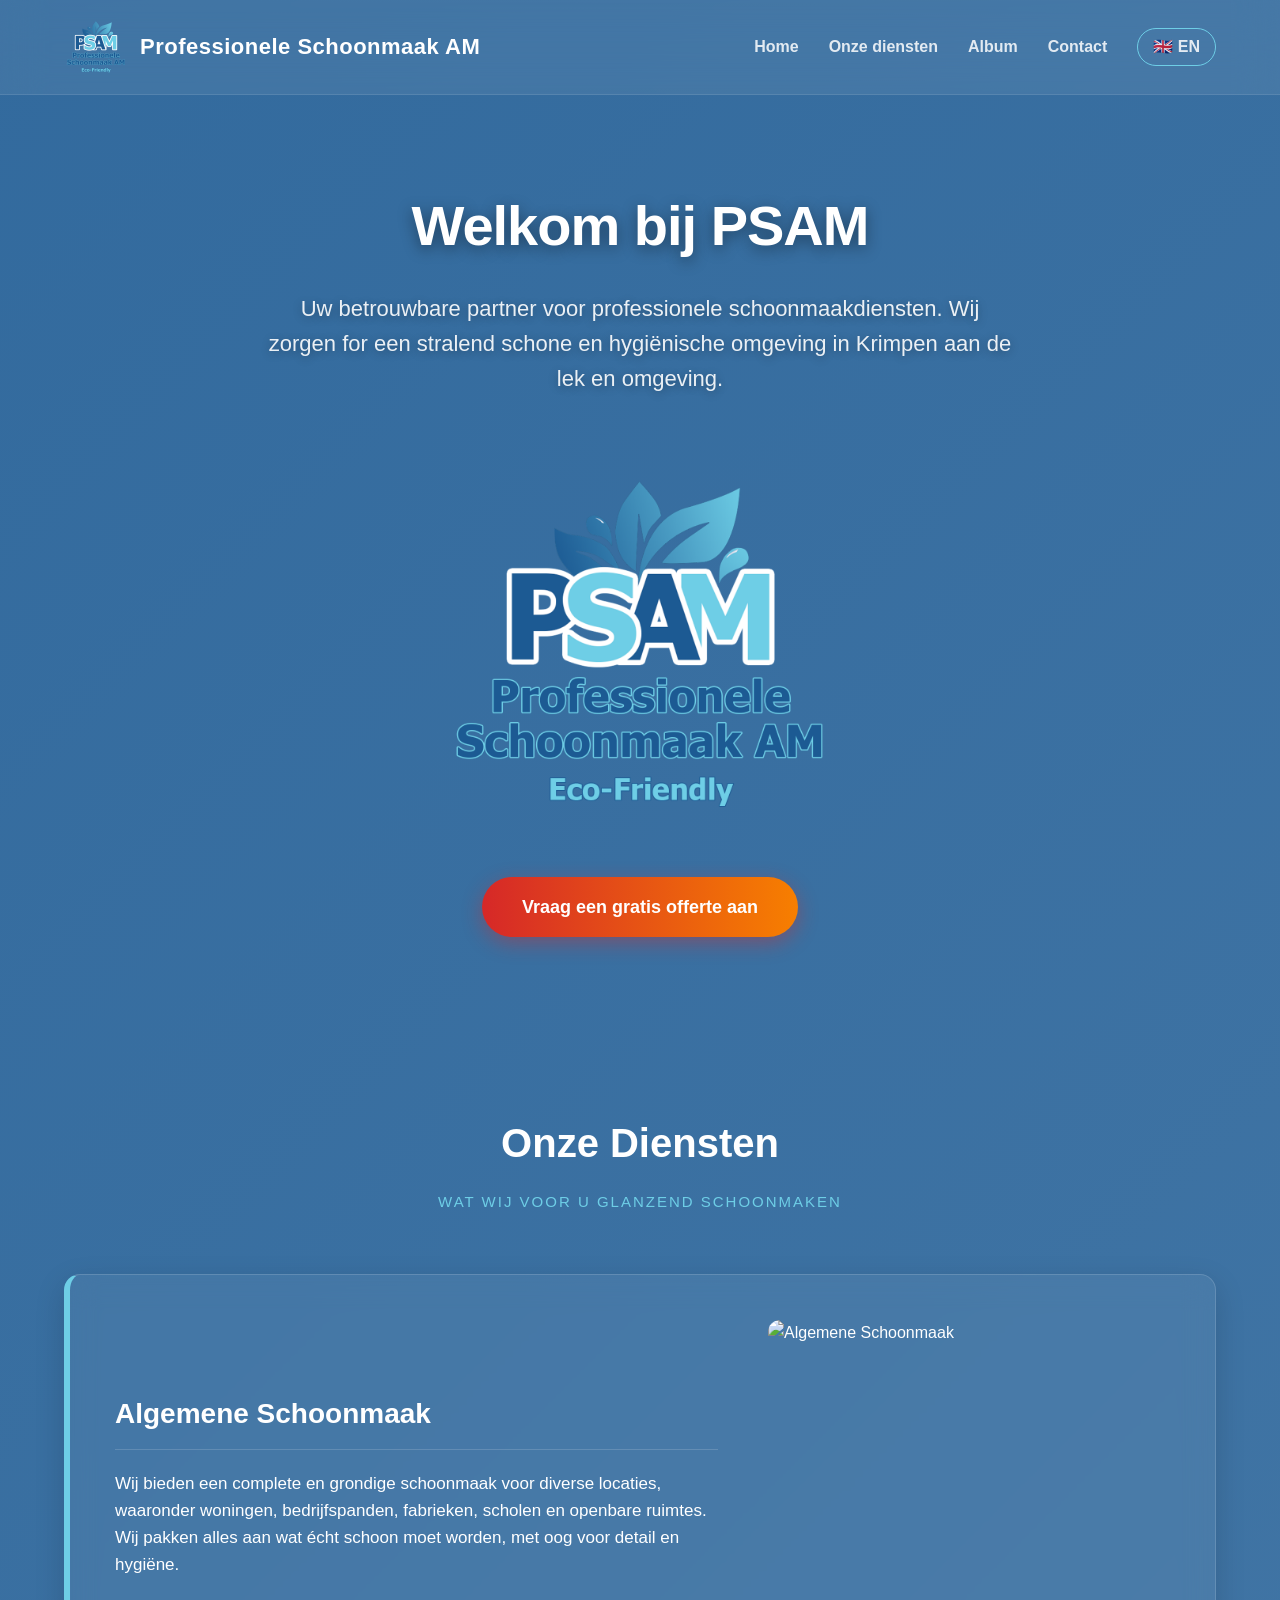
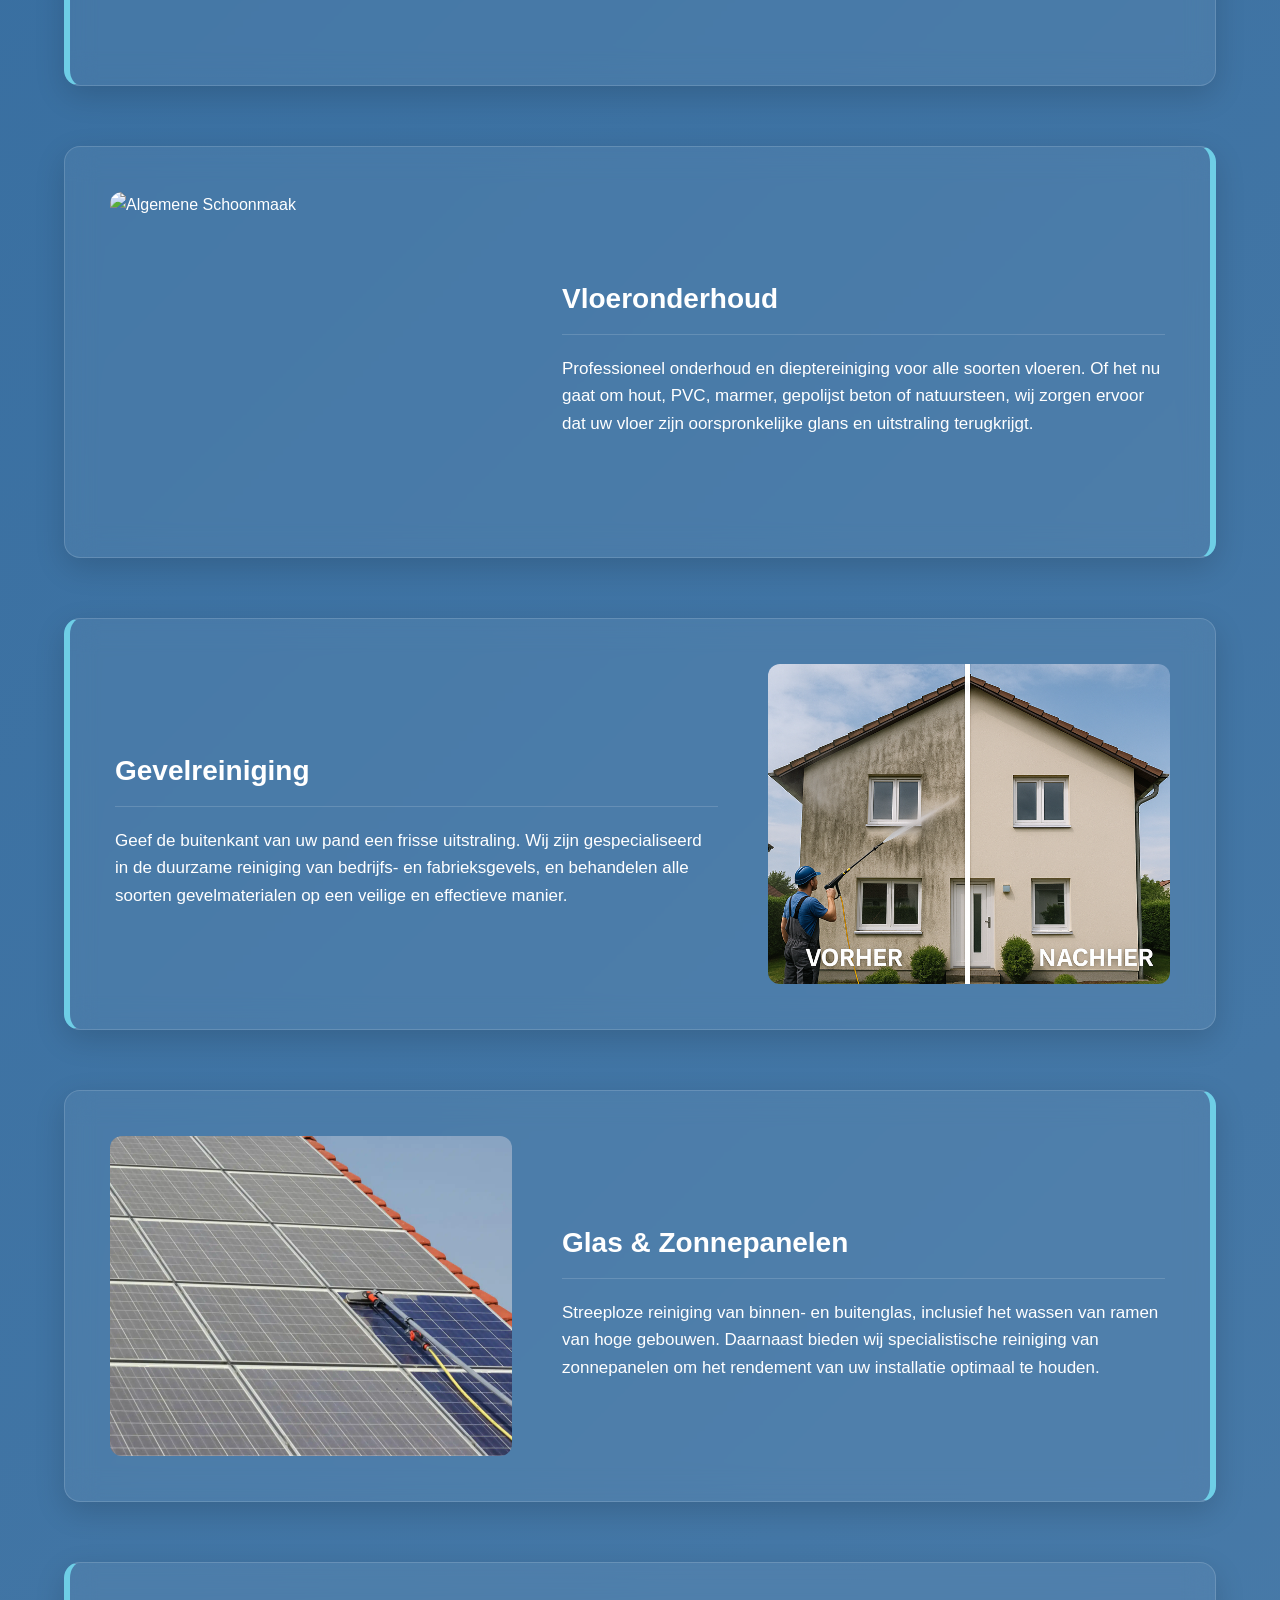
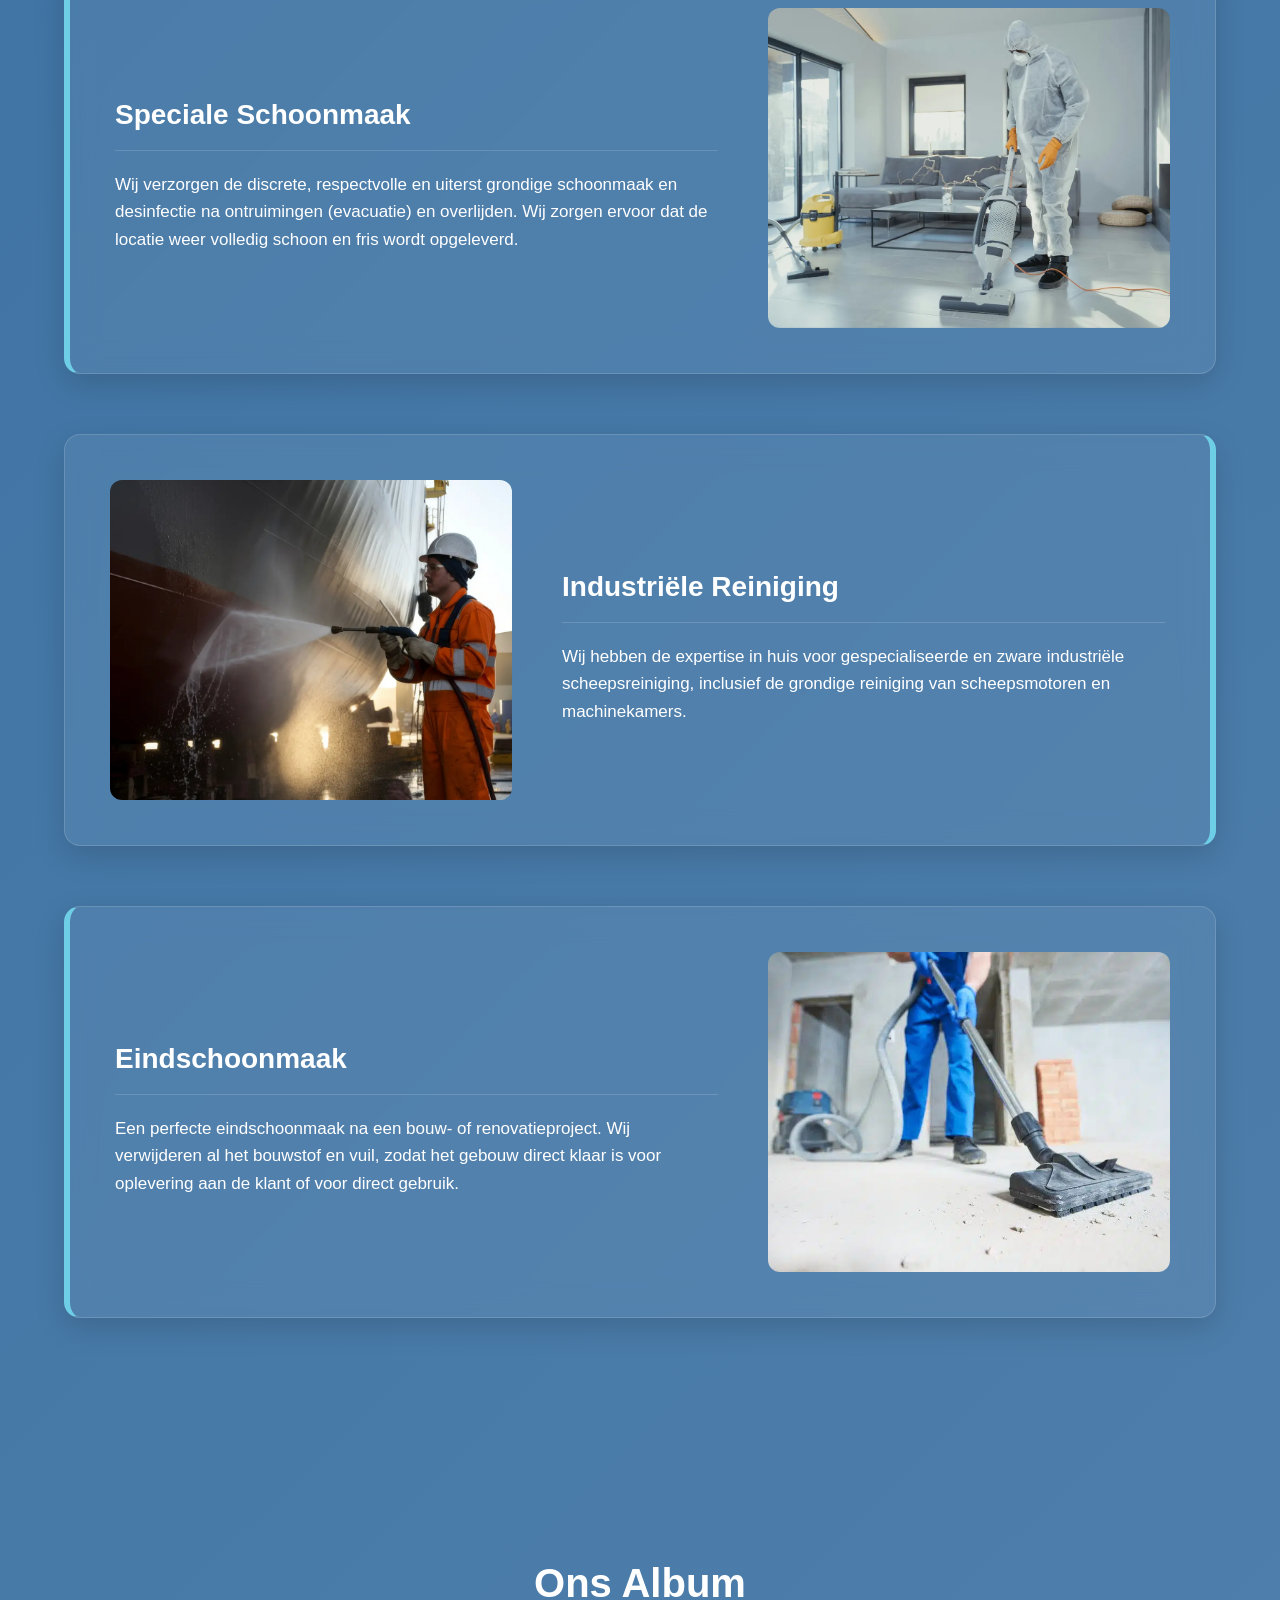
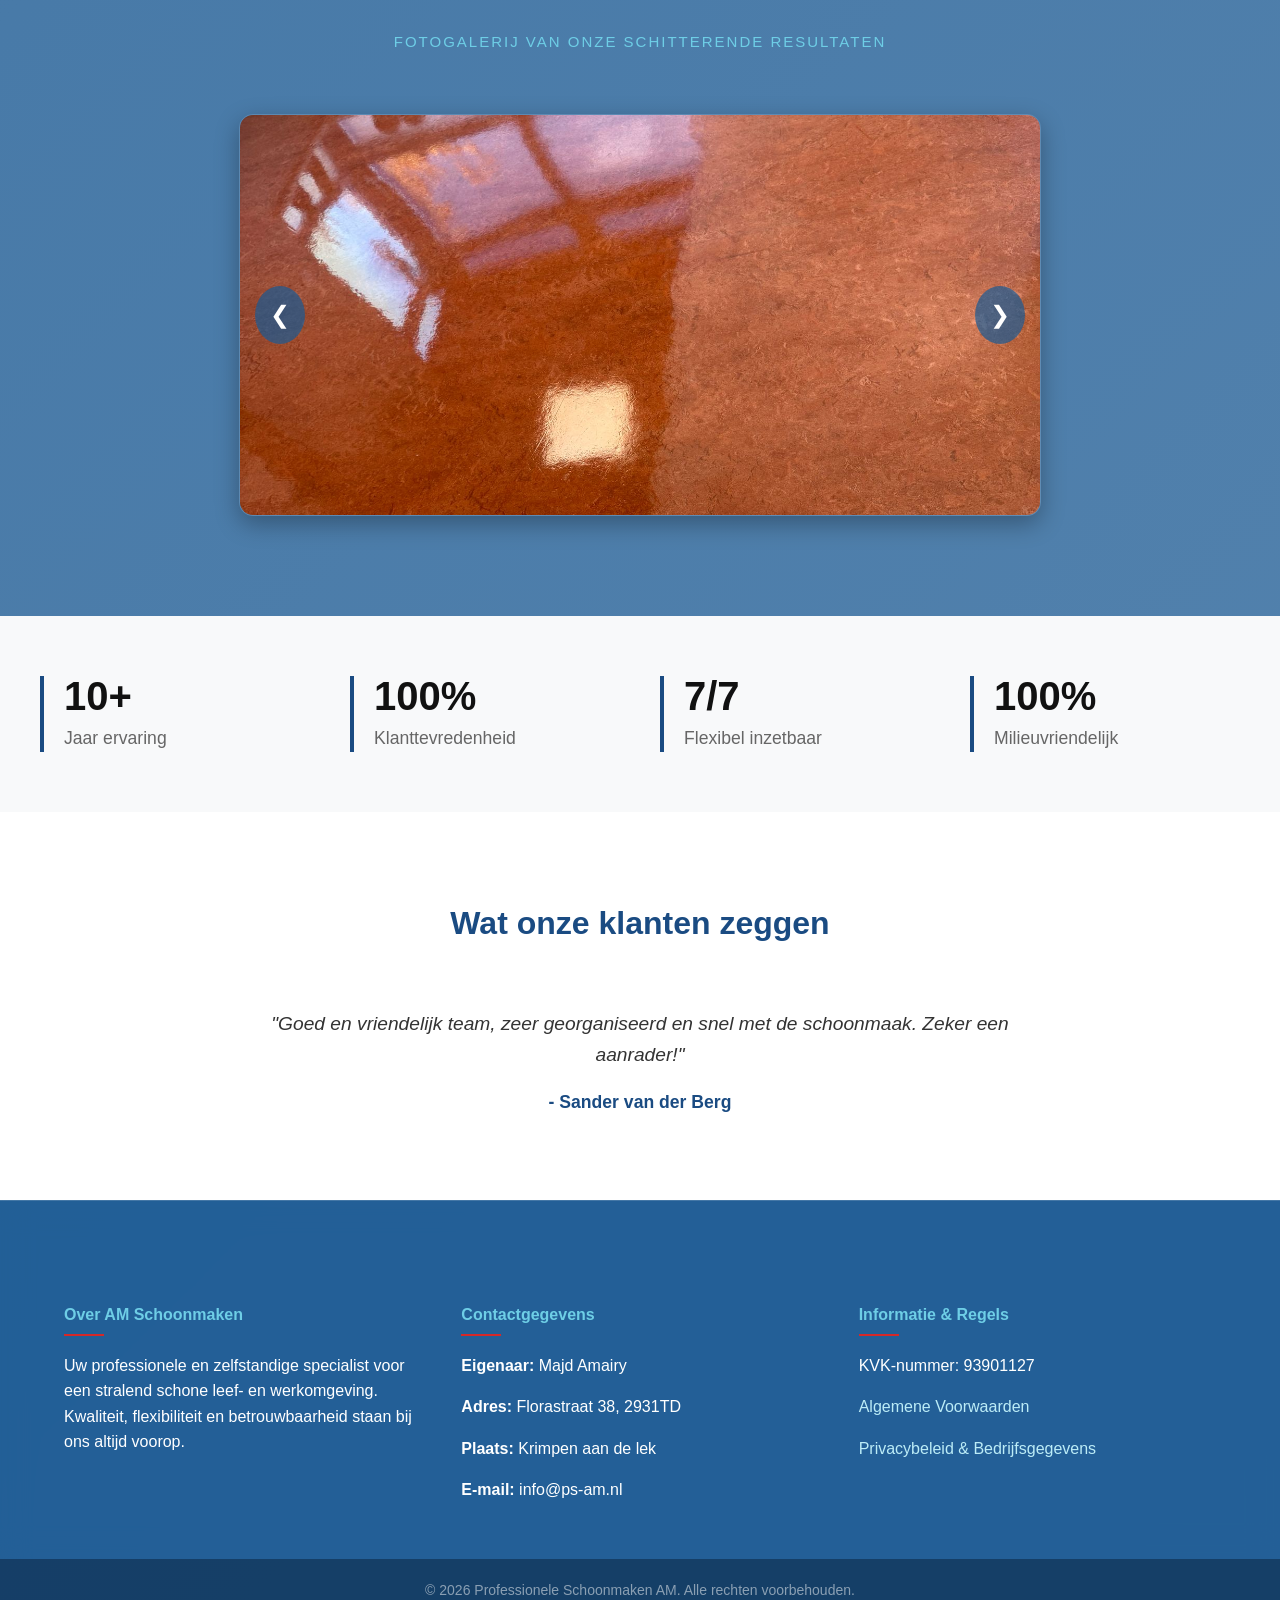
==== commit 8aa0a69e: "Added 2 Feedback sections" ====
--- a/index.html
+++ b/index.html
@@ -147,6 +147,74 @@
 </div>
     </section>
 
+    <!-- Statistik-Bereich Start -->
+<section class="stats-section">
+    <div class="stats-container">
+        
+        <div class="stat-item">
+            <h3>10+</h3>
+            <p>Jaar ervaring</p>
+        </div>
+        
+        <div class="stat-item">
+            <h3>100%</h3>
+            <p>Klanttevredenheid</p>
+        </div>
+        
+        <div class="stat-item">
+            <h3>7/7</h3>
+            <p>Flexibel inzetbaar</p>
+        </div>
+
+        <div class="stat-item">
+            <h3>100%</h3>
+            <p>Milieuvriendelijk</p>
+        </div>
+
+    </div>
+</section>
+<!-- Statistik-Bereich Ende -->
+
+<!-- Klantenfeedback-Bereich Start -->
+<section class="feedback-section">
+    <div class="feedback-container">
+        <h2 class="feedback-title">Wat onze klanten zeggen</h2>
+        
+        <div class="feedback-slider">
+            <!-- Feedback 1 -->
+            <div class="feedback-slide active">
+                <p class="feedback-text">"Goed en vriendelijk team, zeer georganiseerd en snel met de schoonmaak. Zeker een aanrader!"</p>
+                <p class="feedback-author">- Sander van der Berg</p>
+            </div>
+            
+            <!-- Feedback 2 -->
+            <div class="feedback-slide">
+                <p class="feedback-text">"Fantastische service! Onze vloeren zien er weer uit als nieuw. Heel erg bedankt voor het professionele werk."</p>
+                <p class="feedback-author">- Lotte de Jong</p>
+            </div>
+            
+            <!-- Feedback 3 -->
+            <div class="feedback-slide">
+                <p class="feedback-text">"Betrouwbaar en grondig. Ze hebben na onze renovatie alles perfect schoongemaakt. Wij zijn zeer tevreden."</p>
+                <p class="feedback-author">- Daan Visser</p>
+            </div>
+            
+            <!-- Feedback 4 -->
+            <div class="feedback-slide">
+                <p class="feedback-text">"Altijd op tijd en ze werken met veel oog voor detail. Ook fijn dat ze milieuvriendelijke producten gebruiken!"</p>
+                <p class="feedback-author">- Sophie Bakker</p>
+            </div>
+            
+            <!-- Feedback 5 -->
+            <div class="feedback-slide">
+                <p class="feedback-text">"Geweldige ervaring met Professionele Schoonmaak AM. De communicatie was helder en het resultaat is prachtig. Top!"</p>
+                <p class="feedback-author">- Bram Jansen</p>
+            </div>
+        </div>
+    </div>
+</section>
+<!-- Klantenfeedback-Bereich Ende -->
+
     <footer id="contact">
         <div>
             <h4>Over AM Schoonmaken</h4>
@@ -230,5 +298,30 @@
         });
     });
 </script>
+<script>
+    // JavaScript für den automatischen Feedback-Slider
+document.addEventListener("DOMContentLoaded", function() {
+    const slides = document.querySelectorAll(".feedback-slide");
+    
+    // Prüfen, ob Slides vorhanden sind, um Fehler auf anderen Unterseiten zu vermeiden
+    if (slides.length > 0) {
+        let currentSlide = 0;
+
+        function nextSlide() {
+            // Aktuelles Slide ausblenden
+            slides[currentSlide].classList.remove("active");
+            
+            // Zum nächsten Slide wechseln (und wieder bei 0 anfangen, wenn das Ende erreicht ist)
+            currentSlide = (currentSlide + 1) % slides.length;
+            
+            // Neues Slide einblenden
+            slides[currentSlide].classList.add("active");
+        }
+
+        // Intervall auf 3000 Millisekunden (3 Sekunden) setzen
+        setInterval(nextSlide, 3000);
+    }
+});
+</script>
 </body>
 </html>
--- a/style.css
+++ b/style.css
@@ -11,6 +11,7 @@
 
 html {
     scroll-behavior: smooth;
+    overflow-x: hidden; /* Verhindert horizontales Scrollen */
 }
 
 body {
@@ -21,6 +22,7 @@
     line-height: 1.6;
     background: linear-gradient(135deg, rgba(28, 90, 147, 0.9) 0%, rgba(28, 90, 147, 0.75) 100%), 
                 url('dinesten (2).jpeg') center/cover no-repeat fixed;
+    overflow-x: hidden;
 }
 
 /* ==========================================================================
@@ -287,6 +289,110 @@
 @keyframes zoomIn { from { transform: scale(0.8); opacity: 0; } to { transform: scale(1); opacity: 1; } }
 
 /* ==========================================================================
+   Styling für den Statistik-Bereich
+   ========================================================================== */
+.stats-section {
+    padding: 60px 20px;
+    background-color: #f8f9fa; /* Sehr helles Grau, ähnlich wie im Screenshot */
+}
+
+.stats-container {
+    display: grid;
+    /* Erstellt automatisch so viele Spalten wie passen, ideal für Responsive Design */
+    grid-template-columns: repeat(auto-fit, minmax(200px, 1fr));
+    gap: 40px;
+    max-width: 1200px;
+    margin: 0 auto;
+}
+
+.stat-item {
+    /* Die blaue Linie an der Seite */
+    border-left: 4px solid #1a4b82; /* Passe diesen HEX-Code an das Blau im Logo an */
+    padding-left: 20px;
+}
+
+.stat-item h3 {
+    font-size: 2.5rem;
+    font-weight: bold;
+    color: #111;
+    margin: 0 0 8px 0;
+    line-height: 1;
+}
+
+.stat-item p {
+    font-size: 1.1rem;
+    color: #666;
+    margin: 0;
+}
+
+/* ==========================================================================
+Styling für das Kundenfeedback
+========================================================================== */
+.feedback-section {
+    padding: 60px 20px;
+    background-color: #ffffff;
+    text-align: center;
+}
+
+.feedback-title {
+    font-size: 2rem;
+    color: #1a4b82; /* Passend zum Blau im Logo */
+    margin-bottom: 40px;
+}
+
+.feedback-container {
+    max-width: 800px;
+    margin: 0 auto;
+    /* position, height und overflow wurden hier entfernt */
+}
+
+/* Neue Regel für den Slider-Wrapper hinzufügen */
+.feedback-slider {
+    position: relative;
+    height: 150px; 
+    overflow: hidden;
+}
+
+.feedback-slide {
+    position: absolute;
+    top: 0;
+    left: 0;
+    width: 100%;
+    opacity: 0;
+    transition: opacity 0.8s ease-in-out;
+    pointer-events: none;
+}
+
+.feedback-slide.active {
+    opacity: 1;
+    pointer-events: auto;
+}
+
+.feedback-text {
+    font-size: 1.2rem;
+    font-style: italic;
+    color: #333;
+    margin-bottom: 15px;
+    line-height: 1.6;
+}
+
+.feedback-author {
+    font-size: 1.1rem;
+    font-weight: bold;
+    color: #1a4b82;
+}
+
+/* Responsive Anpassung für kleinere Bildschirme */
+@media (max-width: 600px) {
+    .feedback-slider {
+        height: 200px; /* Klasse hier zu .feedback-slider geändert */
+    }
+    .feedback-text {
+        font-size: 1.1rem;
+    }
+}
+
+/* ==========================================================================
    FOOTER
    ========================================================================== */
 footer {
@@ -316,7 +422,7 @@
     /* Layout für Dienstleistungen untereinander statt nebeneinander */
     .service-block, .service-block:nth-child(even) {
         flex-direction: column;
-        padding: 30px;
+        padding: 30px; 
         border-left: 1px solid rgba(255, 255, 255, 0.15);
         border-right: 1px solid rgba(255, 255, 255, 0.15);
         border-top: 6px solid var(--secondary-cyan);
@@ -332,10 +438,12 @@
 
     .logo {
         margin: 0 auto; 
-        padding-left: 30px; 
-    }
-
-    .logo img { height: 50px; }
+        padding-left: 0; /* Entfernt das alte Padding, damit das Logo vollen Platz hat */
+    }
+
+    .logo img { 
+        height: 75px; /* Vorher 50px - teste hier gerne Werte zwischen 70px und 90px */
+    }
     .logo span { display: none; } /* Text verstecken */
 
     .hamburger { display: flex; }
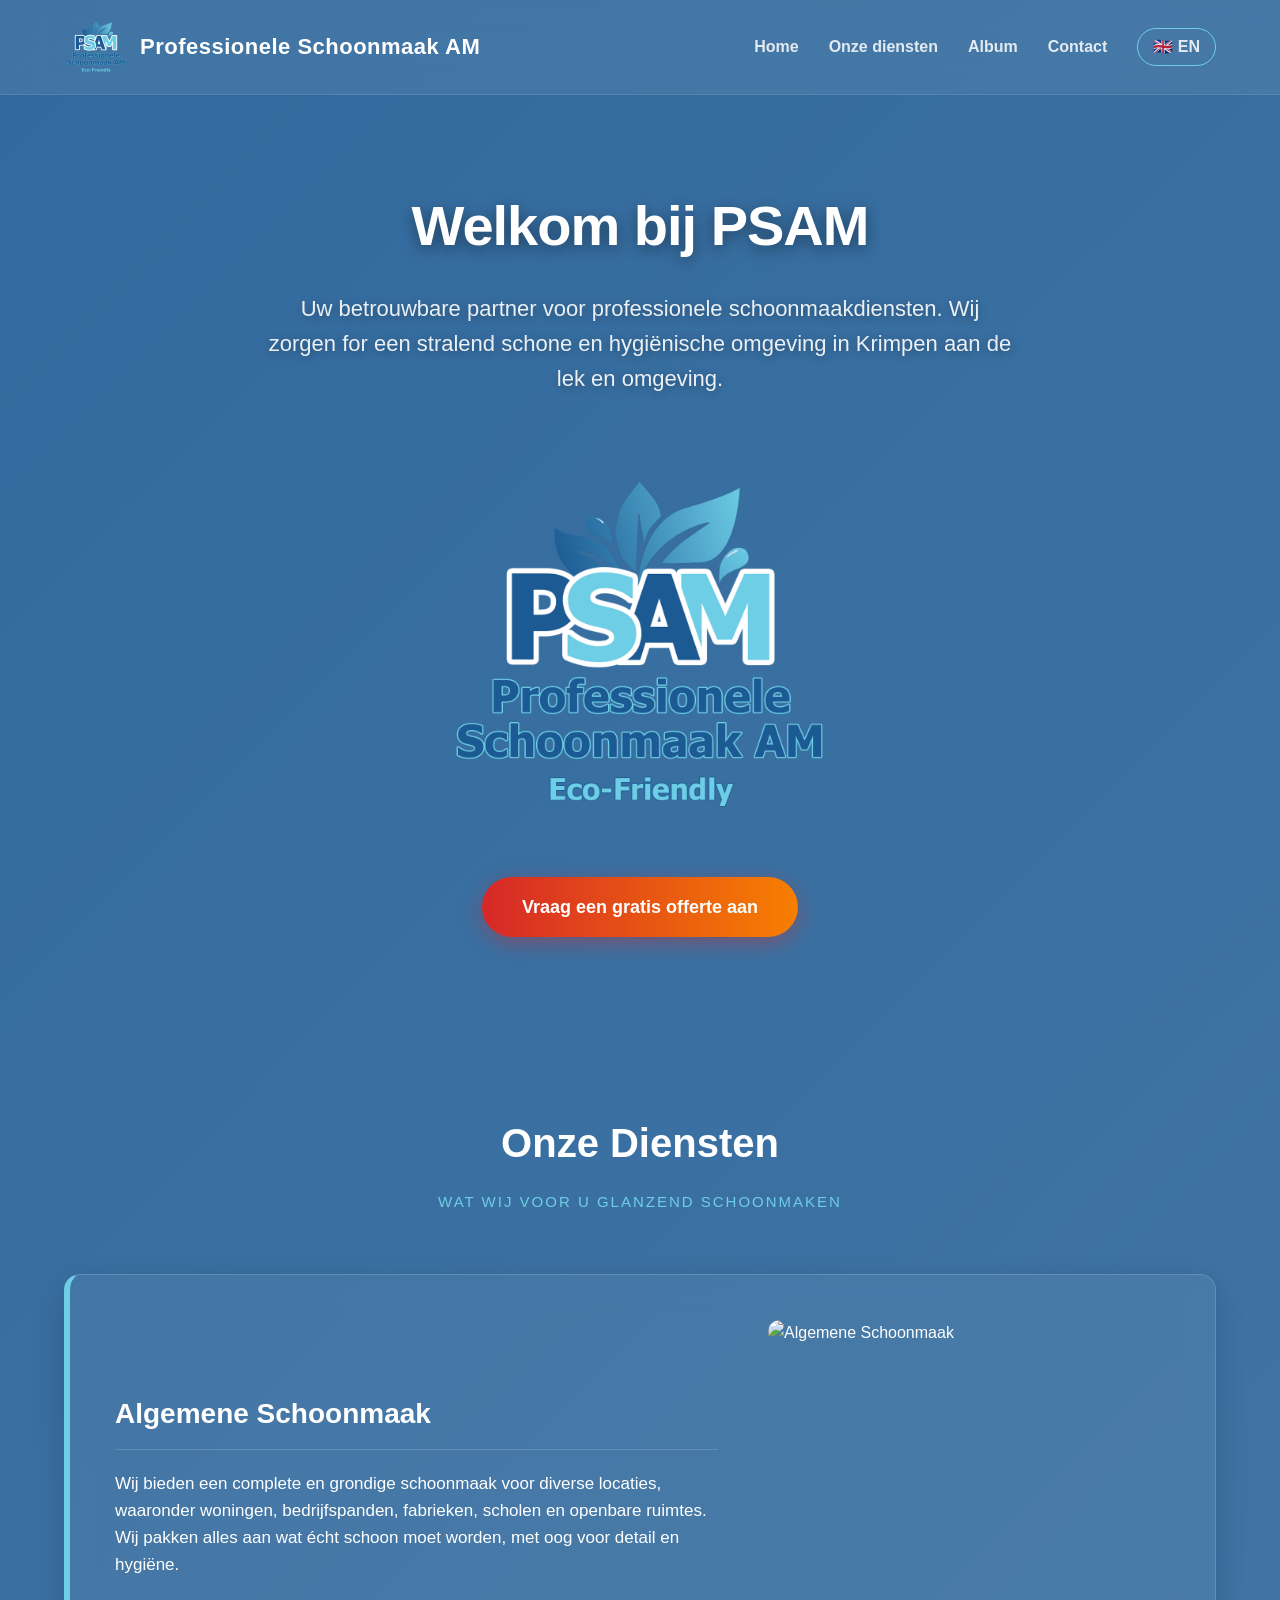
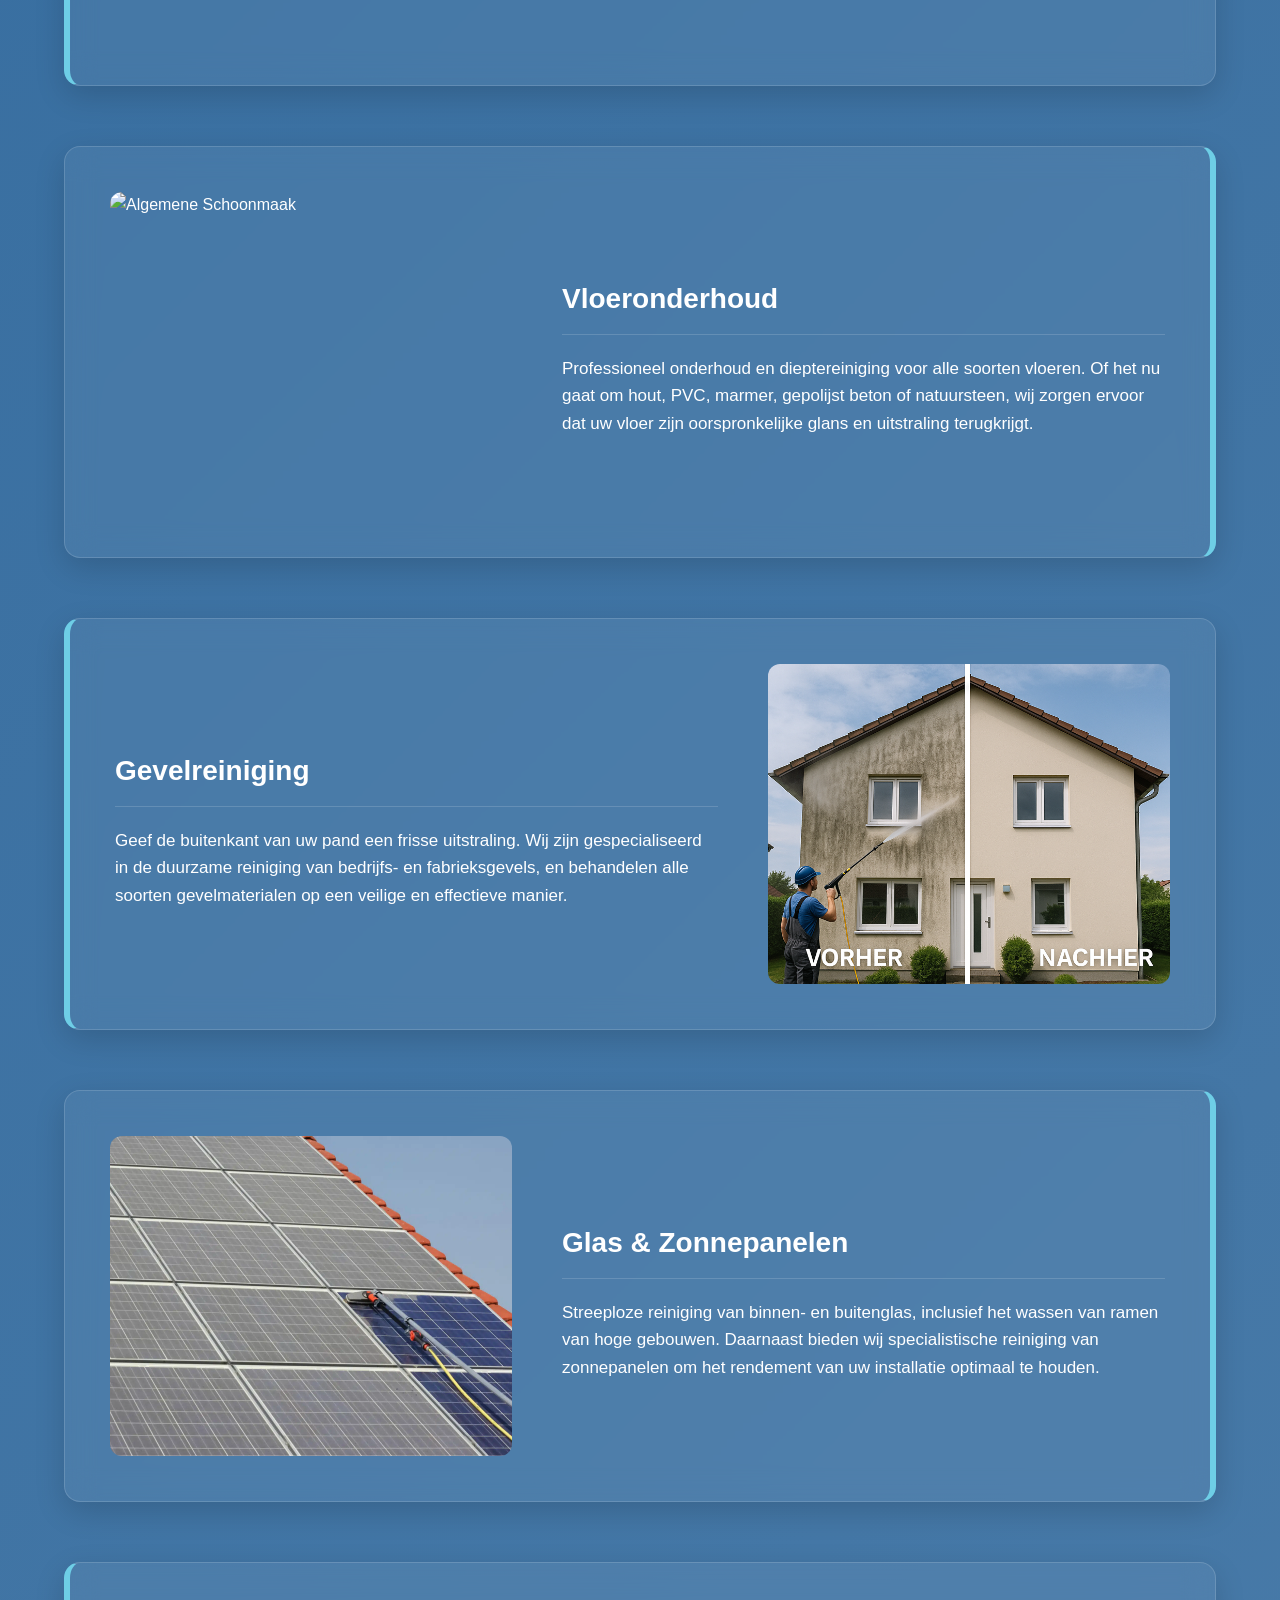
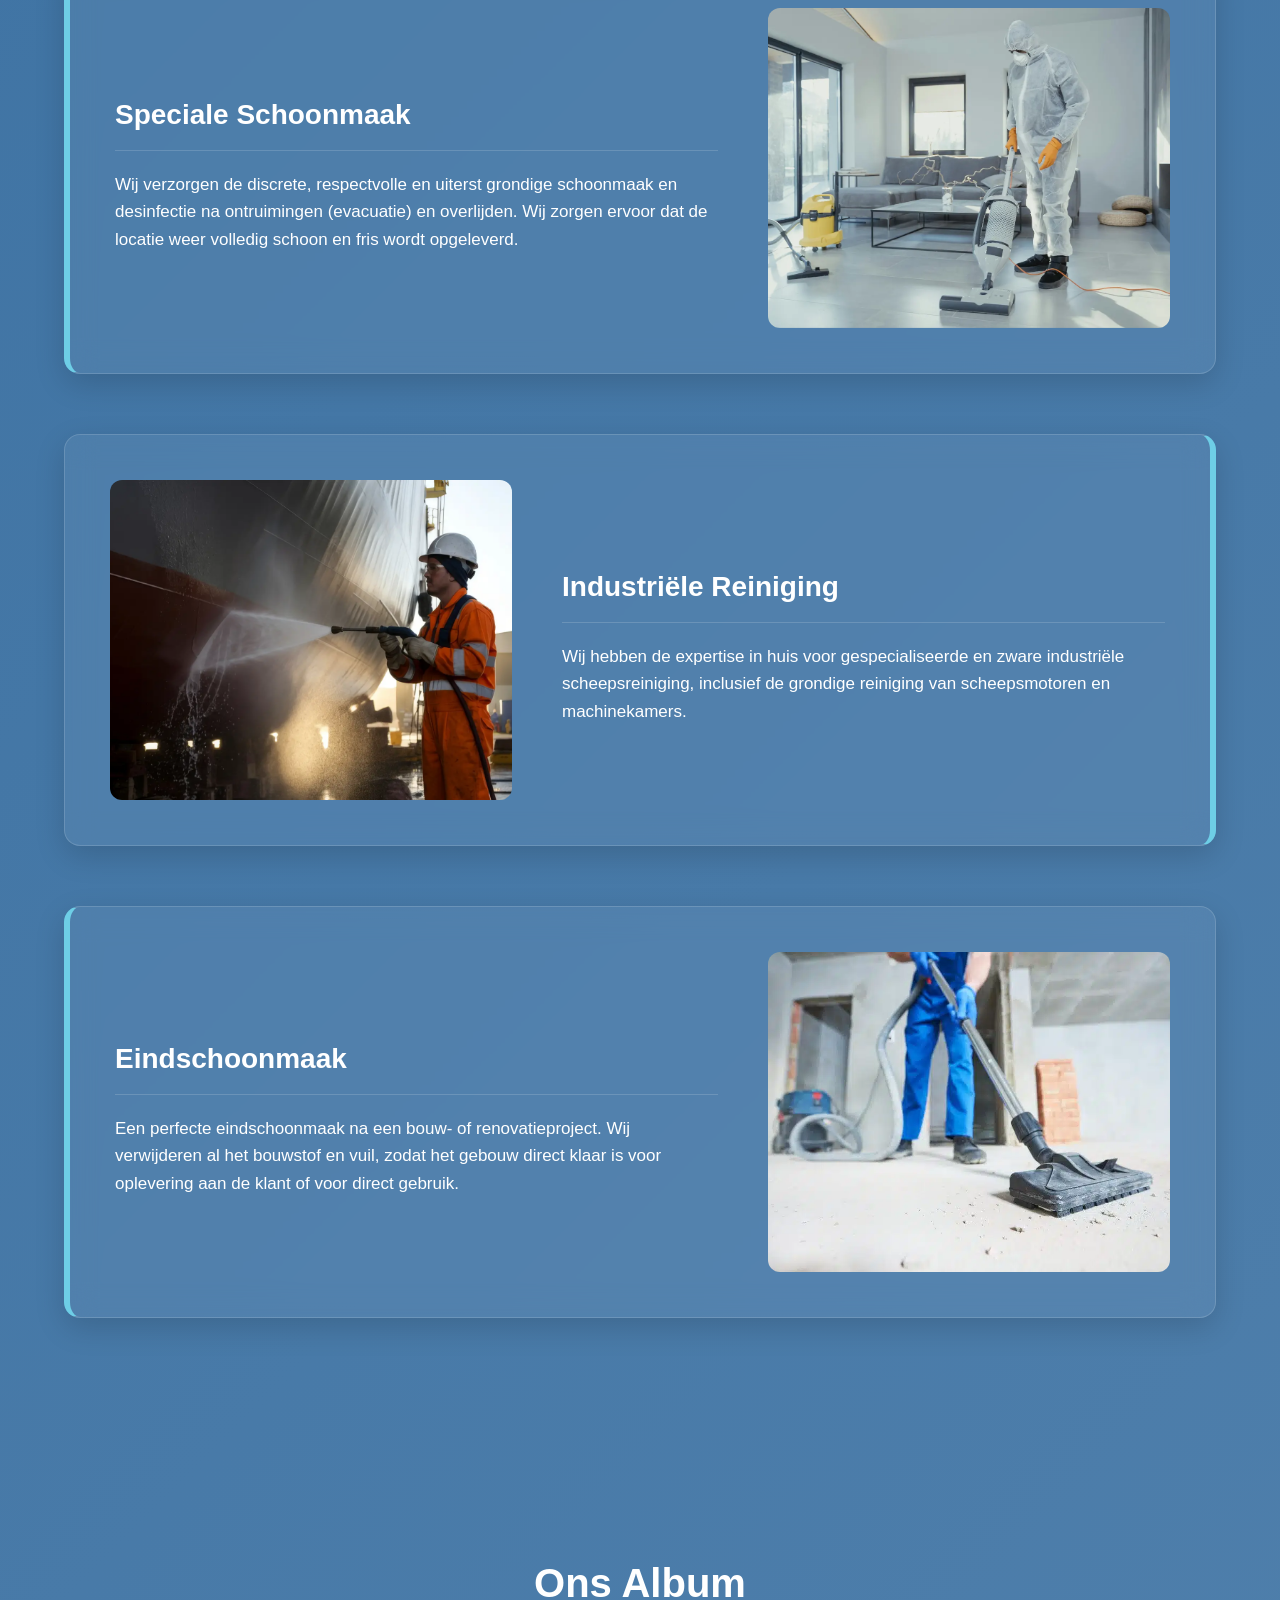
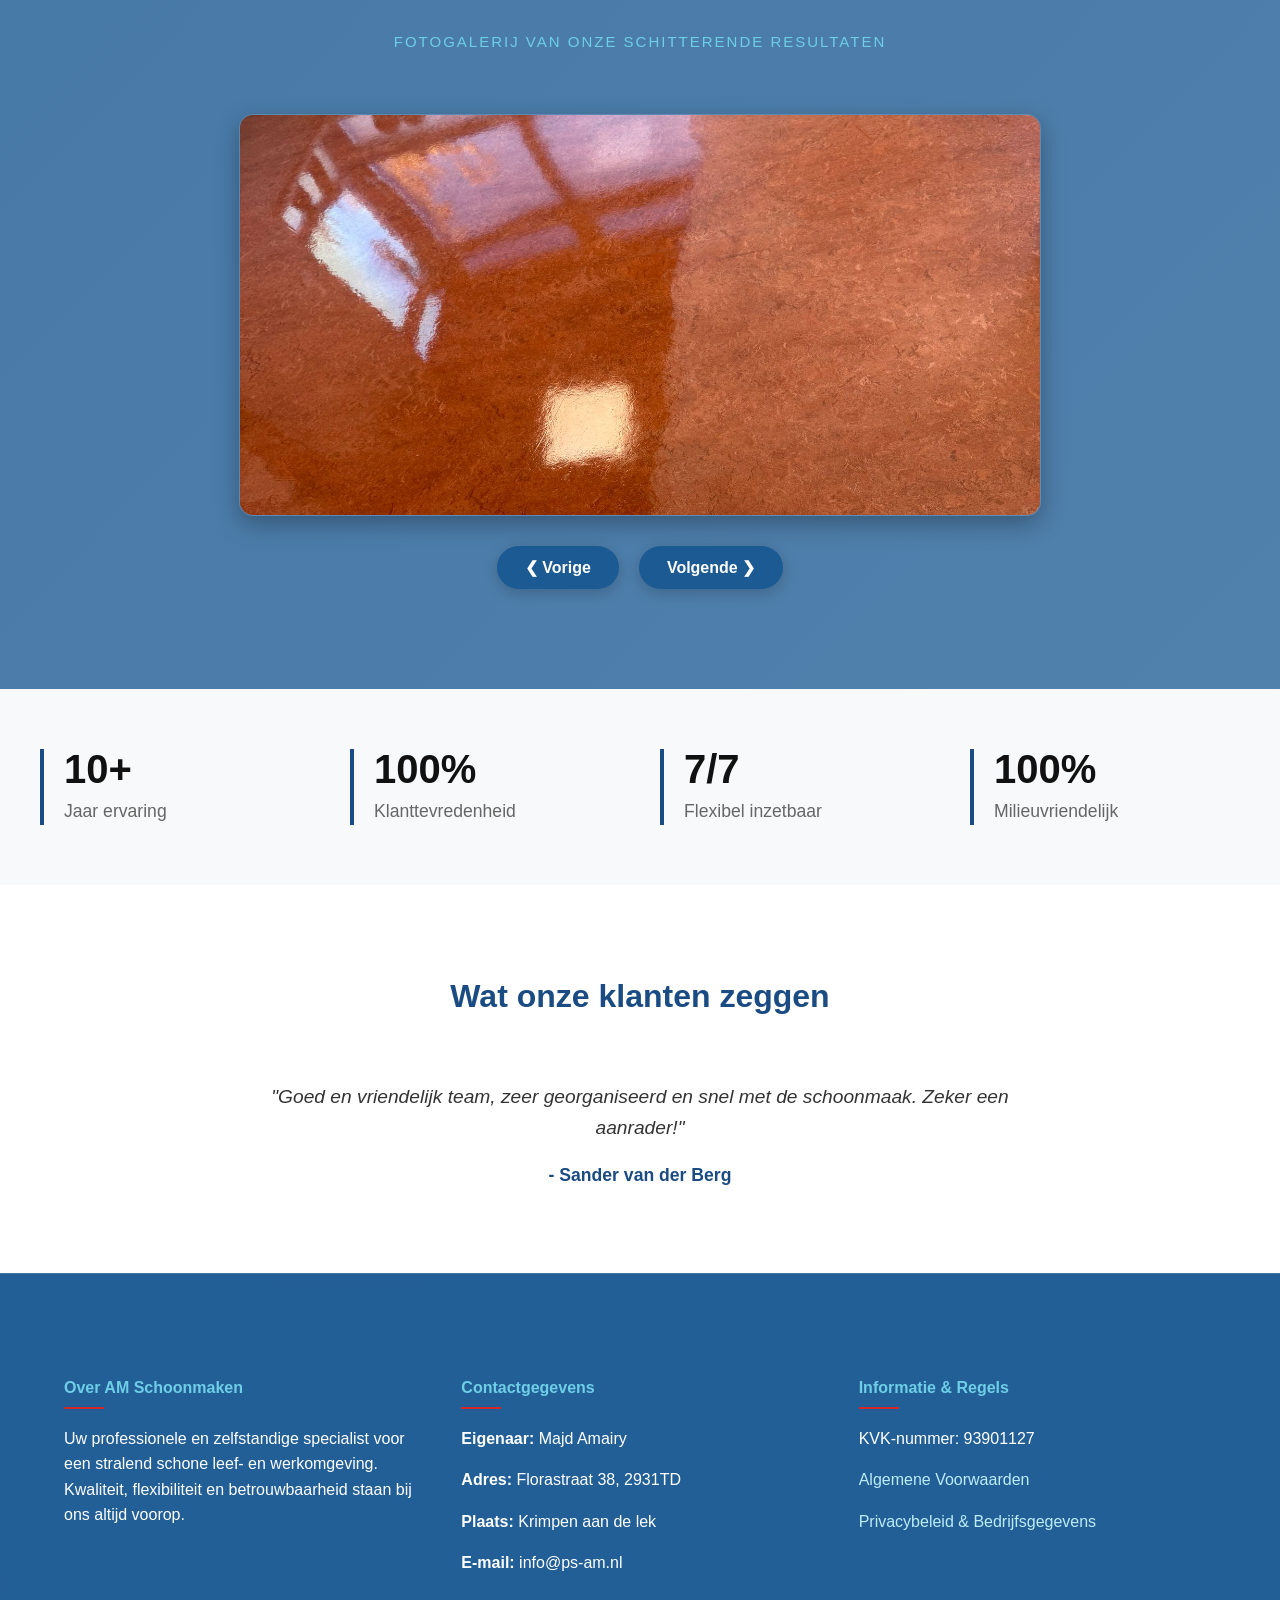
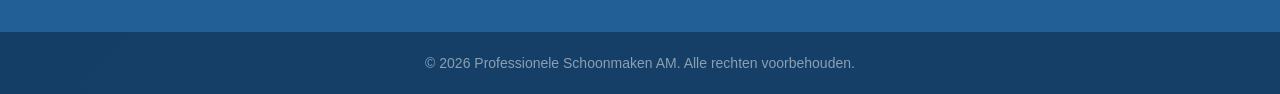
==== commit 350242e4: "optimize Album" ====
--- a/index.html
+++ b/index.html
@@ -116,35 +116,37 @@
         </div>
     </section>
 
-    <section id="album">
+<section id="album">
         <h2 class="section-title">Ons Album</h2>
         <div class="section-subtitle">Fotogalerij van onze schitterende resultaten</div>
         
-<div class="slider-container">
-    <div class="slider-track" id="sliderTrack">
-        <!-- Bilder mit der Klasse 'lightbox-trigger' für das Vergrößern -->
-        <div class="slide"><img src="assets/album (1).jpeg" class="lightbox-trigger"></div>
-        <div class="slide"><img src="assets/album (2).jpeg" class="lightbox-trigger"></div>
-        <div class="slide"><img src="assets/album (3).jpeg" class="lightbox-trigger"></div>
-        <div class="slide"><img src="assets/album (4).jpeg" class="lightbox-trigger"></div>
-        <div class="slide"><img src="assets/album (5).jpeg" class="lightbox-trigger"></div>
-        <div class="slide"><img src="assets/album (6).jpeg" class="lightbox-trigger"></div>
-        <div class="slide"><img src="assets/album (7).jpeg" class="lightbox-trigger"></div>
-        <div class="slide"><img src="assets/album (8).jpeg" class="lightbox-trigger"></div>
-        <div class="slide"><img src="assets/album (9).jpeg" class="lightbox-trigger"></div>
-        <div class="slide"><img src="assets/album (10).jpeg" class="lightbox-trigger"></div>
-    </div>
-    
-    <!-- Manuelle Wisch-Buttons -->
-    <button class="slider-btn prev" onclick="moveSlide(-1)">&#10094;</button>
-    <button class="slider-btn next" onclick="moveSlide(1)">&#10095;</button>
-</div>
-
-<!-- Lightbox Modal für den Zoom-Effekt -->
-<div id="lightboxModal" class="lightbox">
-    <span class="close-lightbox" onclick="closeLightbox()">&times;</span>
-    <img class="lightbox-content" id="lightboxImg">
-</div>
+        <div class="slider-container">
+            <div class="slider-track" id="sliderTrack">
+                <!-- Bilder mit der Klasse 'lightbox-trigger' für das Vergrößern -->
+                <div class="slide"><img src="assets/album (1).jpeg" class="lightbox-trigger" alt="Schoonmaak resultaat 1"></div>
+                <div class="slide"><img src="assets/album (2).jpeg" class="lightbox-trigger" alt="Schoonmaak resultaat 2"></div>
+                <div class="slide"><img src="assets/album (3).jpeg" class="lightbox-trigger" alt="Schoonmaak resultaat 3"></div>
+                <div class="slide"><img src="assets/album (4).jpeg" class="lightbox-trigger" alt="Schoonmaak resultaat 4"></div>
+                <div class="slide"><img src="assets/album (5).jpeg" class="lightbox-trigger" alt="Schoonmaak resultaat 5"></div>
+                <div class="slide"><img src="assets/album (6).jpeg" class="lightbox-trigger" alt="Schoonmaak resultaat 6"></div>
+                <div class="slide"><img src="assets/album (7).jpeg" class="lightbox-trigger" alt="Schoonmaak resultaat 7"></div>
+                <div class="slide"><img src="assets/album (8).jpeg" class="lightbox-trigger" alt="Schoonmaak resultaat 8"></div>
+                <div class="slide"><img src="assets/album (9).jpeg" class="lightbox-trigger" alt="Schoonmaak resultaat 9"></div>
+                <div class="slide"><img src="assets/album (10).jpeg" class="lightbox-trigger" alt="Schoonmaak resultaat 10"></div>
+            </div>
+        </div>
+
+        <!-- NEU: Schöne Buttons unter dem Slider statt im Bild -->
+        <div class="album-controls">
+            <button class="modern-slider-btn" onclick="moveSlide(-1)">&#10094; Vorige</button>
+            <button class="modern-slider-btn" onclick="moveSlide(1)">Volgende &#10095;</button>
+        </div>
+
+        <!-- Lightbox Modal für den Zoom-Effekt -->
+        <div id="lightboxModal" class="lightbox">
+            <span class="close-lightbox" onclick="closeLightbox()">&times;</span>
+            <img class="lightbox-content" id="lightboxImg" alt="Vergrößertes Bild">
+        </div>
     </section>
 
     <!-- Statistik-Bereich Start -->
--- a/style.css
+++ b/style.css
@@ -323,6 +323,31 @@
     font-size: 1.1rem;
     color: #666;
     margin: 0;
+}
+
+@media (max-width: 600px) {
+    .stats-container {
+        /* Erzwingt 2 Spalten nebeneinander auf dem Handy */
+        grid-template-columns: repeat(2, 1fr);
+        /* Reduziert den Abstand zwischen den Elementen */
+        gap: 20px; 
+    }
+
+    .stat-item {
+        /* Etwas weniger Innenabstand zur blauen Linie */
+        padding-left: 12px; 
+    }
+
+    .stat-item h3 {
+        /* Kleinere Zahlen für mobile Ansicht */
+        font-size: 1.8rem; 
+        margin-bottom: 4px;
+    }
+
+    .stat-item p {
+        /* Kleinerer Text für mobile Ansicht */
+        font-size: 0.9rem; 
+    }
 }
 
 /* ==========================================================================
@@ -483,4 +508,39 @@
     
     .slide { height: 250px; }
     footer { padding: 50px 20px 30px 20px; gap: 30px; }
+}
+
+/* ==========================================================================
+   NEUES ALBUM BUTTONS DESIGN (UNTER DEM SLIDER)
+   ========================================================================== */
+.album-controls {
+    display: flex;
+    justify-content: center;
+    align-items: center;
+    gap: 20px; /* Abstand zwischen den beiden Buttons */
+    margin-top: 30px; /* Abstand zum Bild darüber */
+}
+
+.modern-slider-btn {
+    background-color: var(--primary-blue); /* Nutzt die Hauptfarbe #1c5a93 */
+    color: #ffffff;
+    border: none;
+    padding: 12px 28px;
+    font-size: 1rem;
+    font-weight: 600;
+    border-radius: 30px; /* Schöne abgerundete Kanten */
+    cursor: pointer;
+    box-shadow: 0 4px 15px rgba(0, 0, 0, 0.2);
+    transition: all 0.3s ease;
+}
+
+.modern-slider-btn:hover {
+    background-color: var(--secondary-cyan); /* Helles Cyan beim Drüberfahren */
+    color: #111;
+    transform: translateY(-2px);
+    box-shadow: 0 6px 20px rgba(110, 206, 230, 0.4);
+}
+
+.modern-slider-btn:active {
+    transform: translateY(0);
 }
